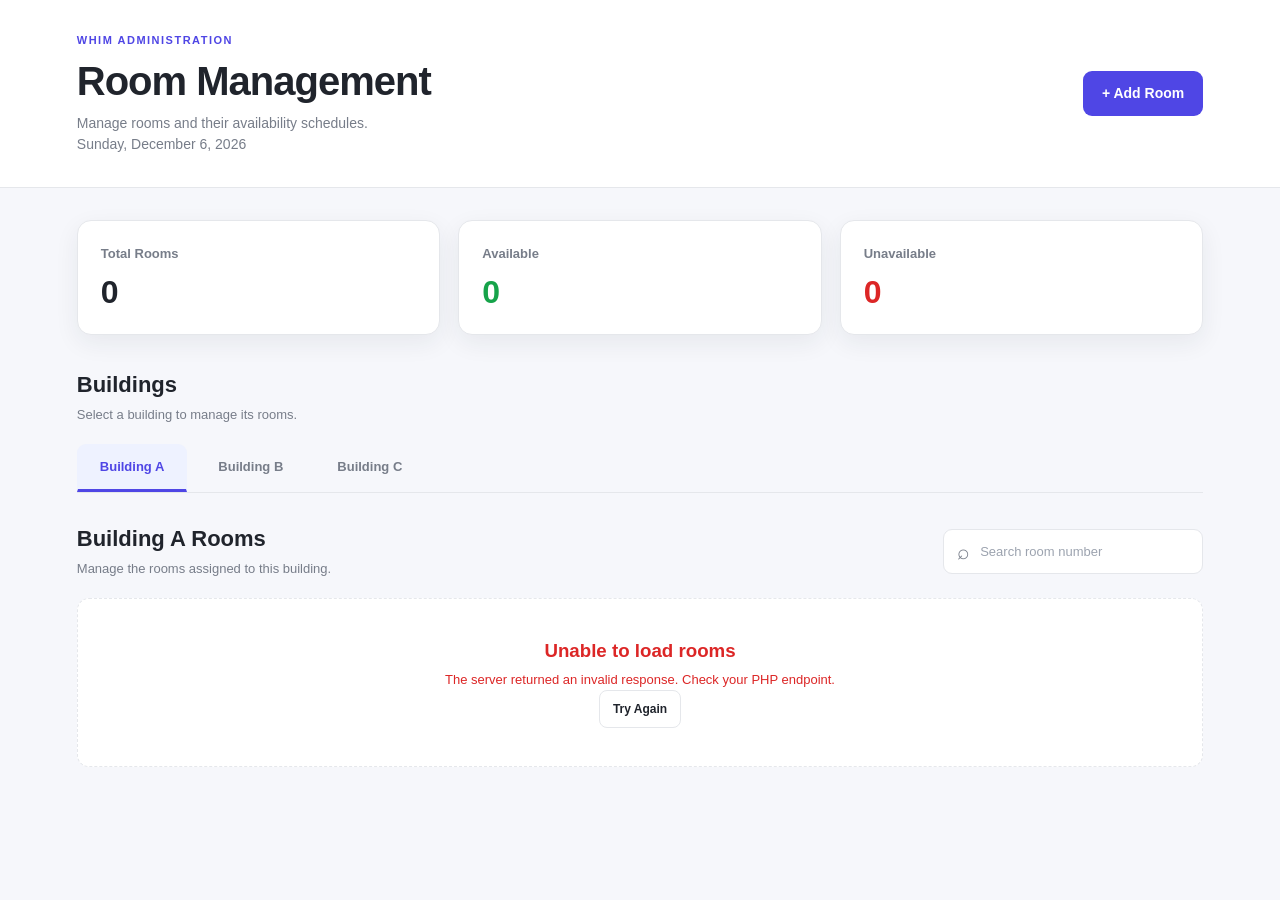
==== admin/index.html @ 6a8d98ec "Initial commit" ====
<!DOCTYPE html>
<html lang="en">

<head>
    <meta charset="UTF-8">
    <meta name="viewport" content="width=device-width, initial-scale=1.0">

    <title>WHIM | Room Management</title>

    <link rel="stylesheet" href="style.css">
</head>

<body>

    <!-- ADMIN HEADER -->
    <header class="admin-header">
        <div>
            <p class="eyebrow">WHIM ADMINISTRATION</p>
            <h1>Room Management</h1>
            <p>Manage rooms and their availability schedules.</p>
            <p id="todayDate"></p>
        </div>

        <button class="add-room-btn" type="button"
            onclick="document.getElementById('addRoomModal').style.display='flex'; document.getElementById('addRoomModal').classList.add('active');">
            + Add Room
        </button>
    </header>

    <main class="admin-content">

        <!-- ROOM STATISTICS -->
        <section class="admin-stats">
            <div class="stat-card">
                <span>Total Rooms</span>
                <strong id="totalRooms">0</strong>
            </div>

            <div class="stat-card">
                <span>Available</span>
                <strong id="availableRooms">0</strong>
            </div>

            <div class="stat-card">
                <span>Unavailable</span>
                <strong id="unavailableRooms">0</strong>
            </div>
        </section>

        <!-- BUILDING SELECTION -->
        <section class="building-section">
            <div class="section-header">
                <div>
                    <h2>Buildings</h2>
                    <p>Select a building to manage its rooms.</p>
                </div>
            </div>

            <div class="building-tabs">
                <button class="building-tab active" type="button" data-building="A" onclick="selectBuilding('A')">
                    Building A
                </button>

                <button class="building-tab" type="button" data-building="B" onclick="selectBuilding('B')">
                    Building B
                </button>

                <button class="building-tab" type="button" data-building="C" onclick="selectBuilding('C')">
                    Building C
                </button>
            </div>
        </section>

        <!-- ROOMS SECTION -->
        <section class="rooms-section">
            <div class="section-header">
                <div>
                    <h2 id="buildingTitle">Building A Rooms</h2>
                    <p>Manage the rooms assigned to this building.</p>
                </div>

                <label class="search-box" for="roomSearch">
                    <span aria-hidden="true">⌕</span>
                    <input type="search" id="roomSearch" placeholder="Search room number" oninput="searchRooms()">
                </label>
            </div>

            <div id="adminRoomGrid" class="admin-room-grid">
                <p>Loading rooms...</p>
            </div>
        </section>

    </main>

    <!-- =========================
         ADD ROOM MODAL
    ========================== -->
    <div id="addRoomModal" class="modal" aria-hidden="true">
        <div class="modal-content small-modal" role="dialog" aria-modal="true" aria-labelledby="addRoomTitle">
            <button class="close-btn" type="button" aria-label="Close dialog" onclick="closeModal('addRoomModal')">
                &times;
            </button>

            <p class="modal-label">ROOM MANAGEMENT</p>
            <h2 id="addRoomTitle">Add New Room</h2>

            <form id="addRoomForm">
                <label for="newRoomNumber">Room Number</label>

                <input type="text" id="newRoomNumber" placeholder="e.g. 107" maxlength="20" required>

                <label for="newRoomBuilding">Building</label>

                <select id="newRoomBuilding" required>
                    <option value="A">Building A</option>
                    <option value="B">Building B</option>
                    <option value="C">Building C</option>
                </select>

                <button type="submit" class="save-btn">
                    Add Room
                </button>
            </form>
        </div>
    </div>

    <!-- =========================
         EDIT ROOM SCHEDULE MODAL
    ========================== -->
    <div id="scheduleModal" class="modal" aria-hidden="true">
        <div class="modal-content schedule-editor-modal" role="dialog" aria-modal="true"
            aria-labelledby="scheduleTitle">

            <!-- SCREEN 1: SELECT A DAY -->
            <section id="scheduleDaysScreen">

                <div class="schedule-modal-header">
                    <div>
                        <p class="modal-label">ROOM MANAGEMENT</p>

                        <h2 id="scheduleTitle">Room 100</h2>

                        <p class="schedule-subtitle">
                            Choose a day to edit its schedule.
                        </p>
                    </div>

                    <button type="button" class="close-btn" onclick="closeModal('scheduleModal')"
                        aria-label="Close schedule">
                        &times;
                    </button>
                </div>

                <div id="scheduleDaysList" class="schedule-days-list">
                    <!-- JavaScript generates Monday-Saturday here -->
                </div>

            </section>

            <!-- SCREEN 2: EDIT THE SELECTED DAY -->
            <section id="scheduleEditScreen" hidden>

                <div class="schedule-modal-header">

                    <div class="schedule-edit-heading">

                        <button type="button" class="schedule-back-btn" onclick="backToScheduleDays()">
                            &larr; Back
                        </button>

                        <div>
                            <p class="modal-label">EDIT ROOM SCHEDULE</p>
                            <h2 id="scheduleDayTitle">Monday</h2>
                        </div>

                    </div>

                    <button type="button" class="close-btn" onclick="closeModal('scheduleModal')"
                        aria-label="Close schedule">
                        &times;
                    </button>

                </div>

                <form id="dayScheduleForm">

                    <div id="dayScheduleFields" class="day-schedule-fields">
                        <!-- JavaScript generates three schedule sections here -->
                    </div>

                    <p id="scheduleSaveMessage" class="schedule-save-message" role="status" aria-live="polite"></p>

                    <div class="schedule-modal-footer">
                        <button type="submit" id="saveDayScheduleBtn" class="save-btn">
                            Save Schedule
                        </button>
                    </div>

                </form>

            </section>

        </div>
    </div>

    <!-- LOAD JAVASCRIPT AFTER ALL HTML ELEMENTS -->
    <script src="script.js"></script>

</body>

</html>
---- admin/style.css ----
/* ==========================================
   WHIM ROOM MANAGEMENT — COMPLETE CSS
   ========================================== */

/* THEME */
:root {
  --background: #f6f7fb;
  --surface: #ffffff;
  --text: #20242c;
  --muted: #777d89;
  --border: #e5e7eb;
  --primary: #4f46e5;
  --primary-dark: #4338ca;
  --primary-light: #eef2ff;
  --green: #16a34a;
  --green-light: #ecfdf3;
  --red: #dc2626;
  --red-light: #fef2f2;
  --shadow: 0 8px 25px rgba(30, 41, 59, 0.07);
  --radius: 14px;
}

/* RESET */
* {
  box-sizing: border-box;
  margin: 0;
  padding: 0;
}

body {
  min-height: 100vh;
  background: var(--background);
  color: var(--text);
  font-family: Arial, Helvetica, sans-serif;
  line-height: 1.5;
}

button,
input,
select,
textarea {
  font: inherit;
}

button {
  cursor: pointer;
}

button:disabled {
  opacity: 0.6;
  cursor: not-allowed;
}

button:focus-visible,
input:focus-visible,
select:focus-visible,
textarea:focus-visible {
  outline: 3px solid rgba(79, 70, 229, 0.22);
  outline-offset: 2px;
}

/* HEADER */
.admin-header {
  display: flex;
  align-items: center;
  justify-content: space-between;
  gap: 24px;
  padding: 32px 6%;
  background: var(--surface);
  border-bottom: 1px solid var(--border);
}

.eyebrow,
.modal-label {
  margin-bottom: 8px;
  color: var(--primary);
  font-size: 11px;
  font-weight: 800;
  letter-spacing: 1.5px;
}

.admin-header h1 {
  margin-bottom: 8px;
  font-size: clamp(28px, 4vw, 40px);
  line-height: 1.2;
  letter-spacing: -1px;
}

.admin-header p:not(.eyebrow) {
  color: var(--muted);
  font-size: 14px;
}

.add-room-btn {
  flex-shrink: 0;
  padding: 12px 19px;
  color: #fff;
  background: var(--primary);
  border: none;
  border-radius: 9px;
  font-size: 14px;
  font-weight: 700;
  transition:
    background 0.2s,
    transform 0.2s;
}

.add-room-btn:hover {
  background: var(--primary-dark);
  transform: translateY(-1px);
}

/* MAIN CONTENT */
.admin-content {
  width: 100%;
  max-width: 1500px;
  margin: 0 auto;
  padding: 32px 6% 60px;
}

.building-section,
.rooms-section {
  margin-bottom: 32px;
}

/* STATISTICS */
.admin-stats {
  display: grid;
  grid-template-columns: repeat(3, minmax(0, 1fr));
  gap: 18px;
  margin-bottom: 36px;
}

.stat-card {
  padding: 23px;
  background: var(--surface);
  border: 1px solid var(--border);
  border-radius: var(--radius);
  box-shadow: var(--shadow);
}

.stat-card span {
  display: block;
  margin-bottom: 10px;
  color: var(--muted);
  font-size: 13px;
  font-weight: 600;
}

.stat-card strong {
  display: block;
  font-size: 32px;
  line-height: 1.2;
}

.stat-card:nth-child(2) strong {
  color: var(--green);
}

.stat-card:nth-child(3) strong {
  color: var(--red);
}

/* SECTION HEADERS */
.section-header {
  display: flex;
  align-items: center;
  justify-content: space-between;
  gap: 20px;
  margin-bottom: 20px;
}

.section-header h2 {
  margin-bottom: 5px;
  font-size: 22px;
  line-height: 1.3;
}

.section-header p {
  color: var(--muted);
  font-size: 13px;
}

/* BUILDING TABS */
.building-tabs {
  display: flex;
  flex-wrap: wrap;
  gap: 8px;
  margin-top: 18px;
  border-bottom: 1px solid var(--border);
}

.building-tab {
  padding: 12px 22px;
  color: var(--muted);
  background: transparent;
  border: 1px solid transparent;
  border-bottom: 3px solid transparent;
  border-radius: 9px 9px 0 0;
  font-size: 13px;
  font-weight: 700;
  transition: 0.2s ease;
}

.building-tab:hover,
.building-tab.active {
  color: var(--primary);
  background: var(--primary-light);
}

.building-tab.active {
  border-bottom-color: var(--primary);
}

/* SEARCH */
.search-box {
  display: flex;
  align-items: center;
  gap: 10px;
  width: 260px;
  min-width: 0;
  padding: 10px 13px;
  background: var(--surface);
  border: 1px solid var(--border);
  border-radius: 9px;
}

.search-box:focus-within {
  border-color: var(--primary);
  box-shadow: 0 0 0 3px rgba(79, 70, 229, 0.08);
}

.search-box span {
  color: var(--muted);
  font-size: 21px;
  line-height: 1;
}

.search-box input {
  width: 100%;
  min-width: 0;
  padding: 2px 0;
  color: var(--text);
  background: transparent;
  border: none;
  outline: none;
  font-size: 13px;
}

.search-box input::placeholder {
  color: #9ca3af;
}

/* ==========================================
   PROFESSIONAL ROOM CARDS
   ========================================== */

#adminRoomGrid,
.admin-room-grid {
  display: grid;
  grid-template-columns: repeat(3, minmax(0, 1fr));
  align-items: stretch;
  gap: 22px;
}

.room-card,
.admin-room-card {
  display: flex;
  flex-direction: column;
  align-items: stretch;
  gap: 16px;
  min-width: 0;
  padding: 22px;
  background: var(--surface);
  border: 1px solid #e6e8ef;
  border-radius: 16px;
  box-shadow: 0 2px 8px rgba(15, 23, 42, 0.035);
  transition:
    border-color 0.2s,
    box-shadow 0.2s,
    transform 0.2s;
}

.room-card:hover,
.admin-room-card:hover {
  border-color: #c7d2fe;
  box-shadow: 0 10px 25px rgba(15, 23, 42, 0.07);
  transform: translateY(-3px);
}

.room-card-header {
  display: flex;
  align-items: center;
  justify-content: space-between;
  flex-wrap: wrap;
  gap: 12px;
}

.room-card h3,
.admin-room-card h3 {
  margin: 0;
  color: var(--text);
  font-size: 19px;
  font-weight: 750;
  line-height: 1.4;
  overflow-wrap: anywhere;
}

.room-building {
  margin-top: -8px;
  color: var(--muted);
  font-size: 13px;
  line-height: 1.5;
}

/* STATUS BADGES */
.room-status,
.status-badge {
  display: inline-flex;
  align-items: center;
  justify-content: center;
  gap: 6px;
  padding: 6px 10px;
  border-radius: 8px;
  font-size: 11px;
  font-weight: 750;
  white-space: nowrap;
}

.room-status.available,
.status-badge.available {
  color: #15803d;
  background: #f0fdf4;
  border: 1px solid #bbf7d0;
}

.room-status.occupied,
.room-status.unavailable,
.status-badge.occupied,
.status-badge.unavailable {
  color: #b91c1c;
  background: #fef2f2;
  border: 1px solid #fecaca;
}

/* SUPPORT FOR OLDER ROOM CARD HTML */
.admin-room-info {
  display: flex;
  align-items: center;
  gap: 14px;
  min-width: 0;
}

.admin-room-number {
  display: flex;
  flex-shrink: 0;
  align-items: center;
  justify-content: center;
  width: 48px;
  height: 48px;
  color: #4338ca;
  background: #eef2ff;
  border: 1px solid #e0e7ff;
  border-radius: 12px;
  font-size: 14px;
  font-weight: 800;
}

.admin-status {
  font-size: 11px;
  font-weight: 700;
}

.available-text {
  color: var(--green);
}

.unavailable-text {
  color: var(--red);
}

/* ROOM ACTION BUTTONS */
.room-card-actions {
  display: flex;
  flex-wrap: wrap;
  gap: 10px;
  margin-top: auto;
  padding-top: 16px;
  border-top: 1px solid #f0f1f5;
}

.room-card-actions button {
  display: inline-flex;
  flex: 1;
  align-items: center;
  justify-content: center;
  min-width: 0;
  min-height: 40px;
  padding: 10px 12px;
  border-radius: 9px;
  font-size: 12px;
  font-weight: 700;
  transition:
    background 0.2s,
    border-color 0.2s;
}

.edit-btn,
.secondary-btn,
.back-btn {
  padding: 9px 13px;
  color: var(--text);
  background: #fff;
  border: 1px solid var(--border);
  border-radius: 8px;
  font-size: 12px;
  font-weight: 700;
}

.edit-btn:hover,
.secondary-btn:hover,
.back-btn:hover {
  color: var(--primary);
  background: var(--primary-light);
}

.room-card-actions .secondary-btn,
.room-card-actions .edit-btn {
  color: #3730a3;
  background: #eef2ff;
  border: 1px solid #e0e7ff;
}

.room-card-actions .secondary-btn:hover,
.room-card-actions .edit-btn:hover {
  background: #e0e7ff;
}

.primary-btn,
.save-btn {
  color: #fff;
  background: var(--primary);
  border: none;
  border-radius: 9px;
  font-weight: 700;
}

.primary-btn:hover,
.save-btn:hover {
  background: var(--primary-dark);
}

.danger-btn {
  padding: 9px 12px;
  color: var(--red);
  background: #fff;
  border: 1px solid #fecaca;
  border-radius: 8px;
  font-size: 12px;
  font-weight: 700;
}

.danger-btn:hover {
  background: var(--red-light);
}

.room-card-actions .danger-btn {
  color: #b91c1c;
  background: #fff;
  border: 1px solid #fecaca;
}

.room-card-actions .danger-btn:hover {
  background: #fef2f2;
}

/* EMPTY, LOADING AND ERROR STATES */
.empty-state,
.loading-state,
.error-state {
  grid-column: 1 / -1;
  padding: 38px 20px;
  text-align: center;
  background: var(--surface);
  border: 1px dashed var(--border);
  border-radius: 12px;
  color: var(--muted);
}

.empty-state h3 {
  margin-bottom: 6px;
  color: var(--text);
  font-size: 17px;
}

.empty-state p,
.error-state p {
  margin-top: 5px;
  font-size: 13px;
}

.error-state {
  color: var(--red);
}

/* ==========================================
   MODALS
   ========================================== */

.modal {
  display: none;
  position: fixed;
  inset: 0;
  z-index: 1000;
  align-items: center;
  justify-content: center;
  padding: 20px;
  overflow-y: auto;
  background: rgba(20, 22, 35, 0.56);
  backdrop-filter: blur(3px);
}

.modal.show {
  display: flex;
}

.modal-content {
  position: relative;
  width: min(550px, 100%);
  max-height: 90vh;
  overflow-y: auto;
  padding: 30px;
  background: var(--surface);
  border: 1px solid rgba(255, 255, 255, 0.7);
  border-radius: 16px;
  box-shadow: 0 25px 70px rgba(0, 0, 0, 0.2);
  animation: modalAppear 0.2s ease-out;
}

.small-modal {
  width: min(400px, 100%);
}

.modal-content h2 {
  margin-bottom: 23px;
  font-size: 25px;
  line-height: 1.3;
}

.close-btn {
  position: absolute;
  top: 17px;
  right: 17px;
  display: flex;
  align-items: center;
  justify-content: center;
  width: 35px;
  height: 35px;
  color: var(--muted);
  background: #f1f2f6;
  border: none;
  border-radius: 50%;
  font-size: 23px;
  line-height: 1;
}

.close-btn:hover {
  color: var(--red);
  background: var(--red-light);
}

@keyframes modalAppear {
  from {
    opacity: 0;
    transform: translateY(8px) scale(0.99);
  }
  to {
    opacity: 1;
    transform: translateY(0) scale(1);
  }
}

/* ADD ROOM FORM */
#addRoomForm,
.modal-form {
  display: flex;
  flex-direction: column;
  gap: 10px;
}

#addRoomForm label,
.modal-form label,
.form-group label {
  margin-top: 5px;
  color: var(--text);
  font-size: 13px;
  font-weight: 700;
}

#addRoomForm input,
#addRoomForm select,
.modal-form input,
.modal-form select,
.form-group input,
.form-group select {
  width: 100%;
  min-height: 43px;
  padding: 11px 12px;
  color: var(--text);
  background: #fff;
  border: 1px solid var(--border);
  border-radius: 8px;
  font-size: 14px;
}

#addRoomForm input:focus,
#addRoomForm select:focus,
.modal-form input:focus,
.modal-form select:focus,
.form-group input:focus,
.form-group select:focus {
  border-color: var(--primary);
  outline: none;
}

.save-btn {
  width: 100%;
  min-height: 44px;
  margin-top: 13px;
  padding: 12px 16px;
  transition: background 0.2s;
}

/* SCHEDULE EDITOR */
.schedule-subtitle {
  margin: -10px 0 20px;
  color: var(--muted);
  font-size: 13px;
}

.schedule-days-list,
.schedule-slots {
  display: flex;
  flex-direction: column;
  gap: 12px;
}

.schedule-day-card {
  display: flex;
  align-items: center;
  justify-content: space-between;
  gap: 15px;
  padding: 15px 17px;
  background: #fafbff;
  border: 1px solid var(--border);
  border-radius: 10px;
}

.schedule-day-info {
  min-width: 0;
}

.schedule-day-info h3 {
  font-size: 15px;
}

.schedule-day-info p {
  margin-top: 3px;
  color: var(--muted);
  font-size: 12px;
}

.schedule-edit-btn {
  flex-shrink: 0;
  padding: 9px 13px;
  color: var(--primary);
  background: var(--primary-light);
  border: 1px solid #dfe3ff;
  border-radius: 8px;
  font-size: 12px;
  font-weight: 700;
}

.schedule-edit-btn:hover {
  color: #fff;
  background: var(--primary);
}

.schedule-editor-header {
  display: flex;
  align-items: center;
  gap: 12px;
  margin-bottom: 20px;
}

.schedule-editor-header h3 {
  font-size: 19px;
}

.schedule-editor-header p {
  color: var(--muted);
  font-size: 12px;
}

.schedule-slot-card {
  padding: 17px;
  background: #fafbff;
  border: 1px solid var(--border);
  border-radius: 11px;
}

.schedule-slot-heading {
  display: flex;
  align-items: center;
  gap: 10px;
  margin-bottom: 14px;
}

.schedule-slot-heading h4 {
  font-size: 14px;
}

.schedule-slot-number {
  display: inline-flex;
  align-items: center;
  justify-content: center;
  width: 28px;
  height: 28px;
  margin-right: 5px;
  color: var(--primary);
  background: var(--primary-light);
  border-radius: 8px;
  font-size: 12px;
}

.schedule-input-grid {
  display: grid;
  grid-template-columns: repeat(2, minmax(0, 1fr));
  gap: 13px;
}

.schedule-input-grid .form-group {
  display: flex;
  flex-direction: column;
  gap: 6px;
  min-width: 0;
}

.schedule-input-grid label {
  color: var(--muted);
  font-size: 12px;
  font-weight: 700;
}

.schedule-input-grid input,
.schedule-input-grid select {
  width: 100%;
  min-width: 0;
  min-height: 42px;
  padding: 9px 10px;
  background: #fff;
  border: 1px solid var(--border);
  border-radius: 8px;
}

.schedule-status-label {
  grid-column: 1 / -1;
}

.schedule-save-area {
  display: flex;
  align-items: center;
  justify-content: space-between;
  flex-wrap: wrap;
  gap: 12px;
  margin-top: 20px;
}

.schedule-save-message {
  color: var(--green);
  font-size: 13px;
  font-weight: 700;
}

.schedule-save-message.error {
  color: var(--red);
}

.schedule-save-message:empty {
  display: none;
}

/* TABLET */
@media (max-width: 1000px) {
  .admin-content {
    padding-right: 4%;
    padding-left: 4%;
  }

  .admin-header {
    padding-right: 4%;
    padding-left: 4%;
  }

  #adminRoomGrid,
  .admin-room-grid {
    grid-template-columns: repeat(2, minmax(0, 1fr));
    gap: 16px;
  }
}

/* MOBILE */
@media (max-width: 650px) {
  .admin-header {
    align-items: stretch;
    flex-direction: column;
    gap: 18px;
    padding: 25px 20px;
  }

  .admin-header h1 {
    font-size: 29px;
  }

  .add-room-btn {
    width: 100%;
  }

  .admin-content {
    padding: 24px 16px 40px;
  }

  .admin-stats {
    grid-template-columns: 1fr;
    gap: 11px;
    margin-bottom: 28px;
  }

  .stat-card {
    padding: 17px;
  }

  .stat-card strong {
    font-size: 27px;
  }

  .section-header {
    align-items: stretch;
    flex-direction: column;
    gap: 14px;
  }

  .building-tabs {
    display: grid;
    grid-template-columns: repeat(3, minmax(0, 1fr));
    gap: 5px;
  }

  .building-tab {
    min-width: 0;
    padding: 11px 5px;
    font-size: 11px;
  }

  .search-box {
    width: 100%;
  }

  #adminRoomGrid,
  .admin-room-grid {
    grid-template-columns: 1fr;
    gap: 14px;
  }

  .room-card,
  .admin-room-card {
    padding: 18px;
    border-radius: 13px;
  }

  .room-card h3,
  .admin-room-card h3 {
    font-size: 17px;
  }

  .room-card-actions button {
    min-height: 42px;
  }

  .modal {
    align-items: center;
    padding: 10px;
  }

  .modal-content {
    width: 100%;
    max-height: 94vh;
    padding: 24px 18px;
  }

  .modal-content h2 {
    font-size: 22px;
  }

  .schedule-day-card {
    padding: 12px;
  }

  .schedule-edit-btn {
    padding: 8px 10px;
  }

  .schedule-input-grid {
    grid-template-columns: 1fr;
  }

  .schedule-status-label {
    grid-column: auto;
  }

  .schedule-save-area {
    align-items: stretch;
    flex-direction: column;
  }

  .schedule-save-area button {
    width: 100%;
  }
}

/* ACCESSIBILITY */
@media (prefers-reduced-motion: reduce) {
  *,
  *::before,
  *::after {
    scroll-behavior: auto !important;
    animation-duration: 0.01ms !important;
    transition-duration: 0.01ms !important;
  }
}
/* Back button inside Edit Time in Days */
.edit-time-days .back-btn,
.edit-time-days .back-button,
.edit-time-days button.back-btn {
  display: inline-flex;
  align-items: center;
  justify-content: center;
  gap: 8px;
  padding: 10px 18px;
  background: #ffffff;
  color: #344054;
  border: 1px solid #d0d5dd;
  border-radius: 10px;
  font-size: 14px;
  font-weight: 600;
  cursor: pointer;
  transition: all 0.2s ease;
}

.edit-time-days .back-btn:hover,
.edit-time-days .back-button:hover,
.edit-time-days button.back-btn:hover {
  background: #f2f4f7;
  border-color: #98a2b3;
  color: #101828;
}

/* Back button inside Edit Time */
.schedule-back-btn {
  display: inline-flex;
  align-items: center;
  justify-content: center;
  gap: 8px;
  padding: 9px 15px;
  margin-bottom: 12px;

  background: #ffffff;
  color: #4f46e5;
  border: 1px solid #e0e7ff;
  border-radius: 9px;

  font-size: 13px;
  font-weight: 700;
  line-height: 1.4;

  cursor: pointer;
  transition:
    background 0.2s ease,
    border-color 0.2s ease,
    transform 0.2s ease,
    box-shadow 0.2s ease;
}

.schedule-back-btn:hover {
  background: #eef2ff;
  border-color: #c7d2fe;
  box-shadow: 0 2px 6px rgba(79, 70, 229, 0.08);
  transform: translateX(-2px);
}

.schedule-back-btn:active {
  transform: translateX(0);
}

.schedule-back-btn:focus-visible {
  outline: 3px solid rgba(79, 70, 229, 0.2);
  outline-offset: 2px;
}

/* =========================
   PROFESSIONAL NOTIFICATIONS
========================= */

.admin-toast {
  position: fixed;
  right: 24px;
  bottom: 24px;
  z-index: 9999;

  max-width: min(380px, calc(100vw - 32px));
  padding: 14px 20px;

  color: #ffffff;
  background: #20242c;
  border-radius: 10px;
  box-shadow: 0 8px 25px rgba(0, 0, 0, 0.15);

  font-size: 14px;
  font-weight: 600;

  opacity: 0;
  transform: translateY(12px);
  pointer-events: none;

  transition:
    opacity 0.2s ease,
    transform 0.2s ease;
}

.admin-toast.visible {
  opacity: 1;
  transform: translateY(0);
}

.admin-toast.success {
  background: #15803d;
}

.admin-toast.error {
  background: #b91c1c;
}

@media (max-width: 600px) {
  .admin-toast {
    right: 16px;
    bottom: 16px;
    left: 16px;
    max-width: none;
  }
}
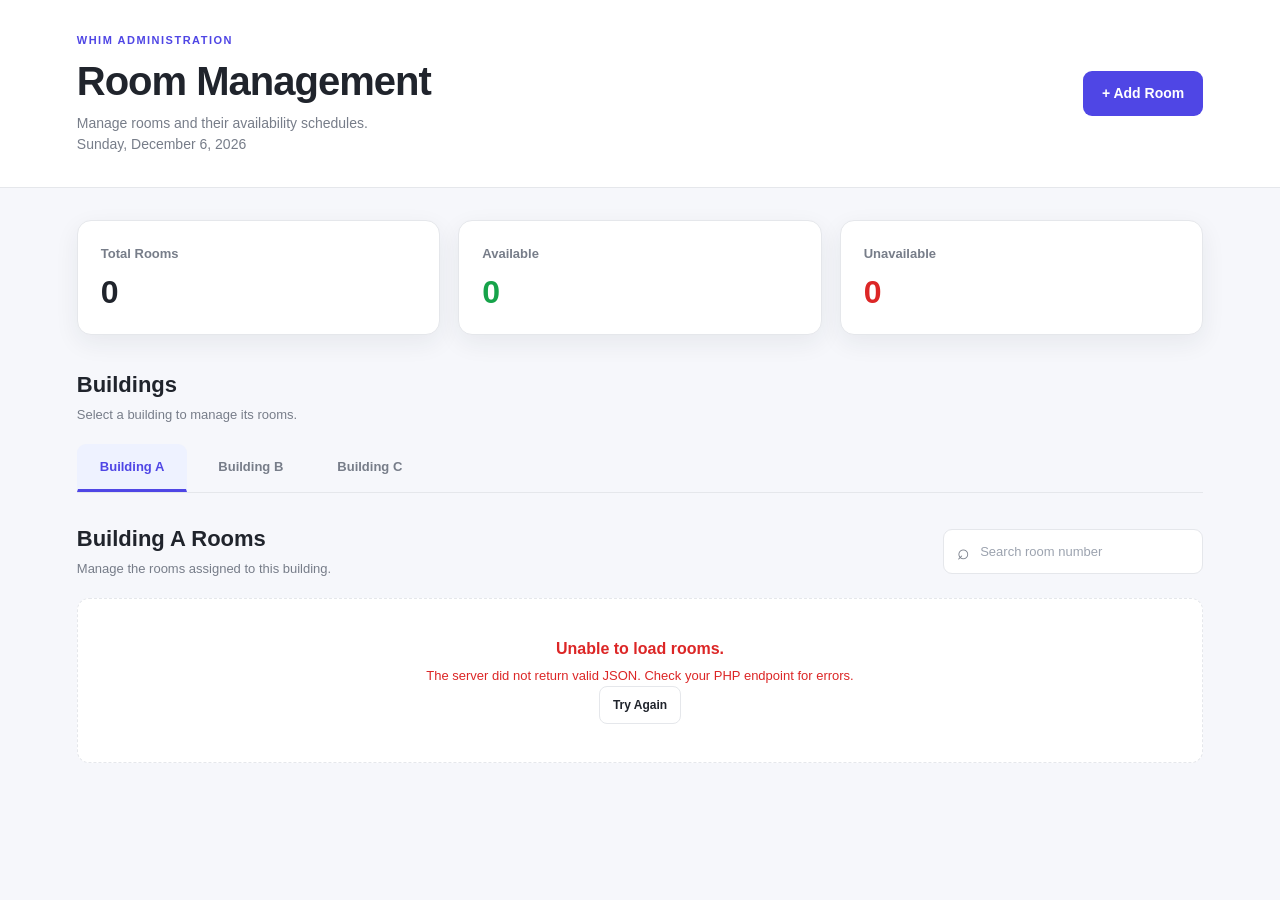
==== commit 134ca334: "initial update" ====
--- a/admin/index.html
+++ b/admin/index.html
@@ -97,6 +97,7 @@
     ========================== -->
     <div id="addRoomModal" class="modal" aria-hidden="true">
         <div class="modal-content small-modal" role="dialog" aria-modal="true" aria-labelledby="addRoomTitle">
+
             <button class="close-btn" type="button" aria-label="Close dialog" onclick="closeModal('addRoomModal')">
                 &times;
             </button>
@@ -128,6 +129,7 @@
          EDIT ROOM SCHEDULE MODAL
     ========================== -->
     <div id="scheduleModal" class="modal" aria-hidden="true">
+
         <div class="modal-content schedule-editor-modal" role="dialog" aria-modal="true"
             aria-labelledby="scheduleTitle">
 
@@ -185,12 +187,17 @@
                 <form id="dayScheduleForm">
 
                     <div id="dayScheduleFields" class="day-schedule-fields">
-                        <!-- JavaScript generates three schedule sections here -->
-                    </div>
-
-                    <p id="scheduleSaveMessage" class="schedule-save-message" role="status" aria-live="polite"></p>
+                        <!-- JavaScript dynamically generates schedule slots here -->
+                    </div>
+
+                    <button type="button" id="addScheduleSlotBtn" class="add-slot-btn">
+                        <span aria-hidden="true">+</span>
+                        Add Slot
+                    </button>
 
                     <div class="schedule-modal-footer">
+                        <p id="scheduleSaveMessage" class="schedule-save-message" role="status" aria-live="polite"></p>
+
                         <button type="submit" id="saveDayScheduleBtn" class="save-btn">
                             Save Schedule
                         </button>
--- a/admin/style.css
+++ b/admin/style.css
@@ -1,6 +1,6 @@
 /* ==========================================
    WHIM ROOM MANAGEMENT — COMPLETE CSS
-   ========================================== */
+========================================== */
 
 /* THEME */
 :root {
@@ -251,10 +251,7 @@
   color: #9ca3af;
 }
 
-/* ==========================================
-   PROFESSIONAL ROOM CARDS
-   ========================================== */
-
+/* ROOM CARDS */
 #adminRoomGrid,
 .admin-room-grid {
   display: grid;
@@ -503,10 +500,7 @@
   color: var(--red);
 }
 
-/* ==========================================
-   MODALS
-   ========================================== */
-
+/* MODALS */
 .modal {
   display: none;
   position: fixed;
@@ -631,18 +625,64 @@
   transition: background 0.2s;
 }
 
-/* SCHEDULE EDITOR */
+/* ==========================================
+   SCHEDULE EDITOR
+========================================== */
+
+.schedule-editor-modal {
+  width: min(650px, 100%);
+  padding: 30px;
+}
+
+.schedule-modal-header {
+  position: relative;
+  display: flex;
+  align-items: flex-start;
+  justify-content: space-between;
+  gap: 20px;
+  margin-bottom: 25px;
+  padding-right: 35px;
+}
+
+.schedule-modal-header h2 {
+  margin: 0;
+  font-size: 25px;
+}
+
 .schedule-subtitle {
-  margin: -10px 0 20px;
+  margin-top: 7px;
   color: var(--muted);
   font-size: 13px;
 }
 
+.schedule-edit-heading {
+  display: flex;
+  align-items: center;
+  gap: 15px;
+}
+
+.schedule-back-btn {
+  flex-shrink: 0;
+  padding: 9px 13px;
+  color: #3730a3;
+  background: var(--primary-light);
+  border: 1px solid #e0e7ff;
+  border-radius: 8px;
+  font-size: 12px;
+  font-weight: 700;
+}
+
+.schedule-back-btn:hover {
+  color: #fff;
+  background: var(--primary);
+}
+
+/* DAY LIST */
 .schedule-days-list,
 .schedule-slots {
   display: flex;
   flex-direction: column;
-  gap: 12px;
+  gap: 13px;
 }
 
 .schedule-day-card {
@@ -650,10 +690,18 @@
   align-items: center;
   justify-content: space-between;
   gap: 15px;
-  padding: 15px 17px;
+  padding: 16px 18px;
   background: #fafbff;
   border: 1px solid var(--border);
-  border-radius: 10px;
+  border-radius: 11px;
+  transition:
+    border-color 0.2s,
+    background 0.2s;
+}
+
+.schedule-day-card:hover {
+  background: #f5f6ff;
+  border-color: #c7d2fe;
 }
 
 .schedule-day-info {
@@ -686,37 +734,53 @@
   background: var(--primary);
 }
 
-.schedule-editor-header {
-  display: flex;
-  align-items: center;
+/* EDIT DAY FORM */
+#dayScheduleForm {
+  display: flex;
+  flex-direction: column;
+  gap: 0;
+}
+
+.day-schedule-fields {
+  display: flex;
+  flex-direction: column;
+  gap: 17px;
+  padding-top: 5px;
+}
+
+/* INDIVIDUAL SLOT CARD */
+.schedule-slot-card {
+  position: relative;
+  padding: 20px;
+  background: #fff;
+  border: 1px solid #e3e6f0;
+  border-radius: 13px;
+  box-shadow: 0 3px 12px rgba(30, 41, 59, 0.045);
+  transition:
+    border-color 0.2s,
+    box-shadow 0.2s;
+}
+
+.schedule-slot-card:hover {
+  border-color: #c7d2fe;
+  box-shadow: 0 6px 18px rgba(30, 41, 59, 0.07);
+}
+
+.schedule-slot-heading {
+  display: flex;
+  align-items: center;
+  justify-content: space-between;
   gap: 12px;
-  margin-bottom: 20px;
-}
-
-.schedule-editor-header h3 {
-  font-size: 19px;
-}
-
-.schedule-editor-header p {
-  color: var(--muted);
-  font-size: 12px;
-}
-
-.schedule-slot-card {
-  padding: 17px;
-  background: #fafbff;
-  border: 1px solid var(--border);
-  border-radius: 11px;
-}
-
-.schedule-slot-heading {
-  display: flex;
-  align-items: center;
-  gap: 10px;
-  margin-bottom: 14px;
+  margin-bottom: 17px;
+  padding-bottom: 13px;
+  border-bottom: 1px solid #f0f1f5;
 }
 
 .schedule-slot-heading h4 {
+  display: flex;
+  align-items: center;
+  gap: 9px;
+  color: var(--text);
   font-size: 14px;
 }
 
@@ -724,25 +788,76 @@
   display: inline-flex;
   align-items: center;
   justify-content: center;
-  width: 28px;
-  height: 28px;
-  margin-right: 5px;
+  width: 30px;
+  height: 30px;
   color: var(--primary);
   background: var(--primary-light);
+  border-radius: 9px;
+  font-size: 12px;
+  font-weight: 800;
+}
+
+/* AVAILABLE LABEL */
+.schedule-available-badge {
+  display: inline-flex;
+  align-items: center;
+  gap: 6px;
+  padding: 5px 10px;
+  color: #15803d;
+  background: #f0fdf4;
+  border: 1px solid #bbf7d0;
+  border-radius: 20px;
+  font-size: 11px;
+  font-weight: 750;
+}
+
+.schedule-available-badge::before {
+  content: "";
+  width: 7px;
+  height: 7px;
+  background: #22c55e;
+  border-radius: 50%;
+}
+
+/* DELETE SLOT BUTTON */
+.delete-slot-btn {
+  display: inline-flex;
+  align-items: center;
+  justify-content: center;
+  flex-shrink: 0;
+  width: 31px;
+  height: 31px;
+  color: #dc2626;
+  background: #fff1f2;
+  border: 1px solid #fecdd3;
   border-radius: 8px;
-  font-size: 12px;
-}
-
+  font-size: 20px;
+  font-weight: 500;
+  line-height: 1;
+  transition:
+    background 0.2s,
+    color 0.2s,
+    transform 0.2s;
+}
+
+.delete-slot-btn:hover {
+  color: #fff;
+  background: #dc2626;
+  border-color: #dc2626;
+  transform: scale(1.05);
+}
+
+/* TIME INPUTS */
 .schedule-input-grid {
   display: grid;
   grid-template-columns: repeat(2, minmax(0, 1fr));
-  gap: 13px;
+  gap: 15px;
 }
 
 .schedule-input-grid .form-group {
   display: flex;
   flex-direction: column;
-  gap: 6px;
+  gap: 7px;
   min-width: 0;
 }
 
@@ -752,19 +867,116 @@
   font-weight: 700;
 }
 
-.schedule-input-grid input,
-.schedule-input-grid select {
+.schedule-input-grid input {
   width: 100%;
   min-width: 0;
-  min-height: 42px;
-  padding: 9px 10px;
+  min-height: 44px;
+  padding: 10px 12px;
+  color: var(--text);
+  background: #fafbff;
+  border: 1px solid var(--border);
+  border-radius: 9px;
+  font-size: 14px;
+  transition:
+    border-color 0.2s,
+    box-shadow 0.2s;
+}
+
+.schedule-input-grid input:focus {
   background: #fff;
-  border: 1px solid var(--border);
-  border-radius: 8px;
-}
-
-.schedule-status-label {
-  grid-column: 1 / -1;
+  border-color: var(--primary);
+  outline: none;
+  box-shadow: 0 0 0 3px rgba(79, 70, 229, 0.09);
+}
+
+/* ADD SLOT BUTTON */
+.add-slot-btn {
+  display: inline-flex;
+  align-items: center;
+  justify-content: center;
+  gap: 9px;
+  width: 100%;
+  min-height: 48px;
+  margin-top: 20px;
+  padding: 12px 18px;
+  color: var(--primary);
+  background: #f5f6ff;
+  border: 1px dashed #a5b4fc;
+  border-radius: 11px;
+  font-size: 13px;
+  font-weight: 750;
+  transition:
+    background 0.2s,
+    border-color 0.2s,
+    transform 0.2s;
+}
+
+.add-slot-btn span {
+  display: inline-flex;
+  align-items: center;
+  justify-content: center;
+  width: 23px;
+  height: 23px;
+  color: #fff;
+  background: var(--primary);
+  border-radius: 7px;
+  font-size: 18px;
+  line-height: 1;
+}
+
+.add-slot-btn:hover {
+  background: var(--primary-light);
+  border-color: var(--primary);
+  transform: translateY(-1px);
+}
+
+/* SCHEDULE FOOTER */
+.schedule-modal-footer {
+  display: flex;
+  align-items: center;
+  justify-content: flex-end;
+  gap: 12px;
+  margin-top: 23px;
+  padding-top: 18px;
+  border-top: 1px solid var(--border);
+}
+
+.schedule-modal-footer .save-btn {
+  width: auto;
+  min-width: 170px;
+  margin: 0;
+}
+
+.schedule-save-message {
+  margin-top: 14px;
+  color: var(--green);
+  font-size: 13px;
+  font-weight: 700;
+}
+
+.schedule-save-message.error {
+  color: var(--red);
+}
+
+.schedule-save-message:empty {
+  display: none;
+}
+
+/* LEGACY SCHEDULE ELEMENTS */
+.schedule-editor-header {
+  display: flex;
+  align-items: center;
+  gap: 12px;
+  margin-bottom: 20px;
+}
+
+.schedule-editor-header h3 {
+  font-size: 19px;
+}
+
+.schedule-editor-header p {
+  color: var(--muted);
+  font-size: 12px;
 }
 
 .schedule-save-area {
@@ -774,20 +986,6 @@
   flex-wrap: wrap;
   gap: 12px;
   margin-top: 20px;
-}
-
-.schedule-save-message {
-  color: var(--green);
-  font-size: 13px;
-  font-weight: 700;
-}
-
-.schedule-save-message.error {
-  color: var(--red);
-}
-
-.schedule-save-message:empty {
-  display: none;
 }
 
 /* TABLET */
@@ -902,6 +1100,24 @@
     font-size: 22px;
   }
 
+  .schedule-editor-modal {
+    padding: 22px 16px;
+  }
+
+  .schedule-modal-header {
+    padding-right: 30px;
+  }
+
+  .schedule-modal-header h2 {
+    font-size: 21px;
+  }
+
+  .schedule-edit-heading {
+    align-items: flex-start;
+    flex-direction: column;
+    gap: 10px;
+  }
+
   .schedule-day-card {
     padding: 12px;
   }
@@ -910,12 +1126,22 @@
     padding: 8px 10px;
   }
 
+  .schedule-slot-card {
+    padding: 15px;
+  }
+
   .schedule-input-grid {
     grid-template-columns: 1fr;
-  }
-
-  .schedule-status-label {
-    grid-column: auto;
+    gap: 12px;
+  }
+
+  .schedule-modal-footer {
+    flex-direction: column;
+    align-items: stretch;
+  }
+
+  .schedule-modal-footer .save-btn {
+    width: 100%;
   }
 
   .schedule-save-area {
@@ -938,123 +1164,105 @@
     transition-duration: 0.01ms !important;
   }
 }
-/* Back button inside Edit Time in Days */
-.edit-time-days .back-btn,
-.edit-time-days .back-button,
-.edit-time-days button.back-btn {
-  display: inline-flex;
-  align-items: center;
-  justify-content: center;
-  gap: 8px;
-  padding: 10px 18px;
-  background: #ffffff;
-  color: #344054;
-  border: 1px solid #d0d5dd;
+/* ==========================================
+   SCHEDULE EDITOR — UX IMPROVEMENTS
+========================================== */
+
+/* More space between slots */
+.day-schedule-fields {
+  display: flex;
+  flex-direction: column;
+  gap: 24px;
+  padding: 8px 0;
+}
+
+.schedule-slot-card {
+  padding: 22px;
+  margin: 0;
+  border-radius: 14px;
+}
+
+/* Slot heading: title and badge on the left, X on the far right */
+.schedule-slot-heading {
+  justify-content: flex-start;
+  gap: 12px;
+}
+
+.schedule-slot-heading .delete-slot-btn {
+  margin-left: auto;
+}
+
+/* Animation when a new slot appears */
+.schedule-slot-card.is-new {
+  animation: slotAppear 0.35s ease-out;
+  border-color: var(--primary);
+}
+
+@keyframes slotAppear {
+  from {
+    opacity: 0;
+    transform: translateY(14px);
+  }
+  to {
+    opacity: 1;
+    transform: translateY(0);
+  }
+}
+
+/* Add Slot button sits right under the last slot */
+.add-slot-btn {
+  margin-top: 24px;
+}
+
+/* Footer stays visible while you scroll the slots */
+.schedule-modal-footer {
+  position: sticky;
+  bottom: 0;
+  z-index: 5;
+  flex-direction: column;
+  align-items: stretch;
+  gap: 10px;
+  margin: 24px -30px -30px;
+  padding: 16px 30px 22px;
+  background: #fff;
+  border-top: 1px solid var(--border);
+}
+
+.schedule-modal-footer .save-btn {
+  width: 100%;
+  min-height: 48px;
+  margin: 0;
+}
+
+.schedule-save-message {
+  margin: 0;
+  text-align: center;
+}
+
+/* Popup message after saving */
+.toast {
+  position: fixed;
+  bottom: 28px;
+  left: 50%;
+  z-index: 2000;
+  padding: 13px 22px;
+  color: #fff;
+  background: #16a34a;
   border-radius: 10px;
+  box-shadow: 0 10px 30px rgba(0, 0, 0, 0.2);
   font-size: 14px;
-  font-weight: 600;
-  cursor: pointer;
-  transition: all 0.2s ease;
-}
-
-.edit-time-days .back-btn:hover,
-.edit-time-days .back-button:hover,
-.edit-time-days button.back-btn:hover {
-  background: #f2f4f7;
-  border-color: #98a2b3;
-  color: #101828;
-}
-
-/* Back button inside Edit Time */
-.schedule-back-btn {
-  display: inline-flex;
-  align-items: center;
-  justify-content: center;
-  gap: 8px;
-  padding: 9px 15px;
-  margin-bottom: 12px;
-
-  background: #ffffff;
-  color: #4f46e5;
-  border: 1px solid #e0e7ff;
-  border-radius: 9px;
-
-  font-size: 13px;
   font-weight: 700;
-  line-height: 1.4;
-
-  cursor: pointer;
-  transition:
-    background 0.2s ease,
-    border-color 0.2s ease,
-    transform 0.2s ease,
-    box-shadow 0.2s ease;
-}
-
-.schedule-back-btn:hover {
-  background: #eef2ff;
-  border-color: #c7d2fe;
-  box-shadow: 0 2px 6px rgba(79, 70, 229, 0.08);
-  transform: translateX(-2px);
-}
-
-.schedule-back-btn:active {
-  transform: translateX(0);
-}
-
-.schedule-back-btn:focus-visible {
-  outline: 3px solid rgba(79, 70, 229, 0.2);
-  outline-offset: 2px;
-}
-
-/* =========================
-   PROFESSIONAL NOTIFICATIONS
-========================= */
-
-.admin-toast {
-  position: fixed;
-  right: 24px;
-  bottom: 24px;
-  z-index: 9999;
-
-  max-width: min(380px, calc(100vw - 32px));
-  padding: 14px 20px;
-
-  color: #ffffff;
-  background: #20242c;
-  border-radius: 10px;
-  box-shadow: 0 8px 25px rgba(0, 0, 0, 0.15);
-
-  font-size: 14px;
-  font-weight: 600;
-
-  opacity: 0;
-  transform: translateY(12px);
-  pointer-events: none;
-
-  transition:
-    opacity 0.2s ease,
-    transform 0.2s ease;
-}
-
-.admin-toast.visible {
-  opacity: 1;
-  transform: translateY(0);
-}
-
-.admin-toast.success {
-  background: #15803d;
-}
-
-.admin-toast.error {
-  background: #b91c1c;
-}
-
-@media (max-width: 600px) {
-  .admin-toast {
-    right: 16px;
-    bottom: 16px;
-    left: 16px;
-    max-width: none;
-  }
-}
+  transform: translateX(-50%);
+  animation: slotAppear 0.25s ease-out;
+}
+
+.toast.error {
+  background: #dc2626;
+}
+
+@media (max-width: 650px) {
+  .schedule-modal-footer {
+    margin: 20px -16px -22px;
+    padding: 14px 16px 18px;
+  }
+}
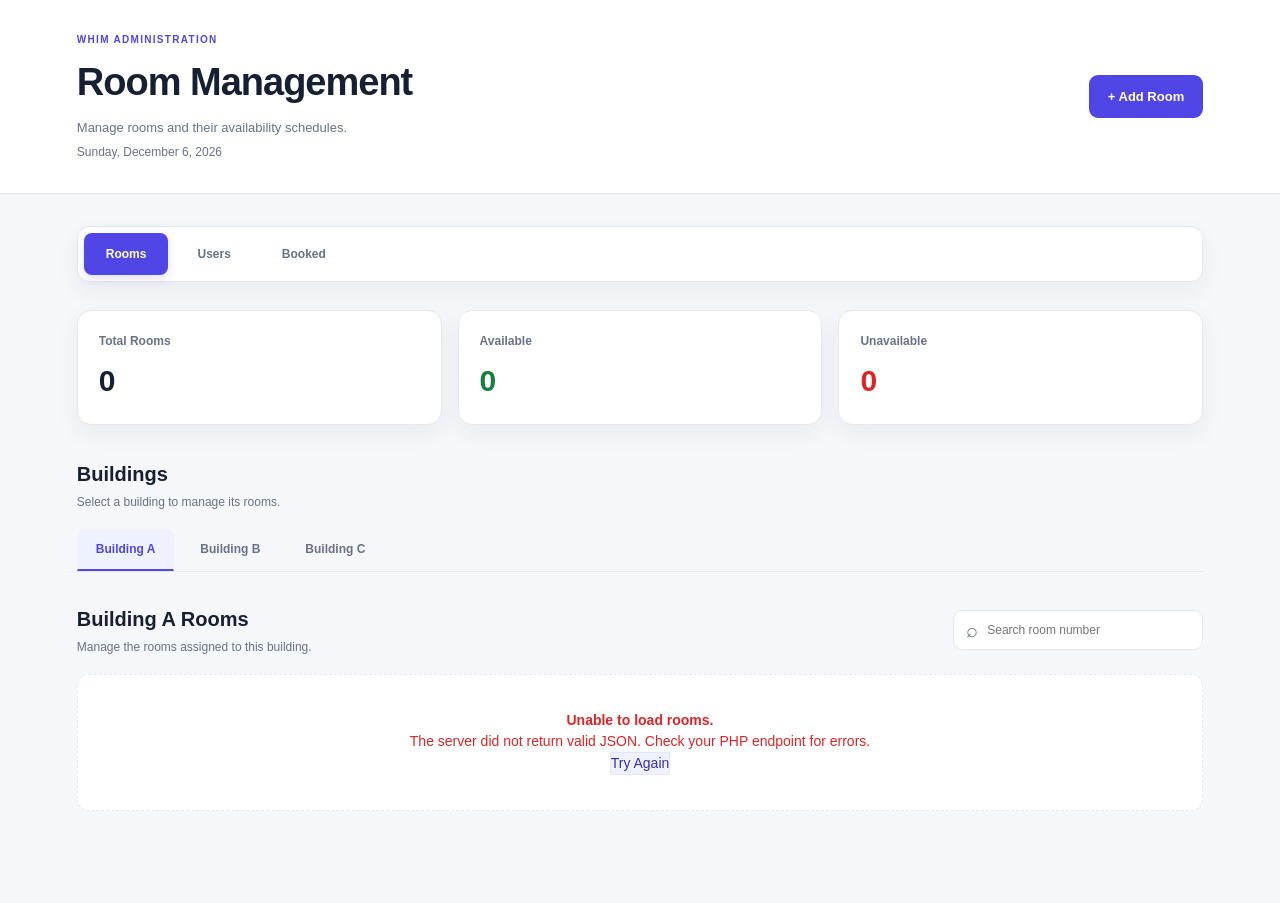
==== commit 8e9c01ce: "Initial Update" ====
--- a/admin/index.html
+++ b/admin/index.html
@@ -29,72 +29,249 @@
 
     <main class="admin-content">
 
-        <!-- ROOM STATISTICS -->
-        <section class="admin-stats">
-            <div class="stat-card">
-                <span>Total Rooms</span>
-                <strong id="totalRooms">0</strong>
+        <!-- MAIN ADMIN TABS -->
+        <nav class="admin-main-tabs" aria-label="Admin sections">
+            <button type="button" class="admin-main-tab active" data-admin-view="roomsView">Rooms</button>
+            <button type="button" class="admin-main-tab" data-admin-view="usersView">Users</button>
+            <button type="button" class="admin-main-tab" data-admin-view="bookedView">Booked</button>
+        </nav>
+
+        <section id="roomsView" class="admin-view">
+
+            <!-- ROOM STATISTICS -->
+            <section class="admin-stats">
+                <div class="stat-card">
+                    <span>Total Rooms</span>
+                    <strong id="totalRooms">0</strong>
+                </div>
+
+                <div class="stat-card">
+                    <span>Available</span>
+                    <strong id="availableRooms">0</strong>
+                </div>
+
+                <div class="stat-card">
+                    <span>Unavailable</span>
+                    <strong id="unavailableRooms">0</strong>
+                </div>
+            </section>
+
+            <!-- BUILDING SELECTION -->
+            <section class="building-section">
+                <div class="section-header">
+                    <div>
+                        <h2>Buildings</h2>
+                        <p>Select a building to manage its rooms.</p>
+                    </div>
+                </div>
+
+                <div class="building-tabs">
+                    <button class="building-tab active" type="button" data-building="A" onclick="selectBuilding('A')">
+                        Building A
+                    </button>
+
+                    <button class="building-tab" type="button" data-building="B" onclick="selectBuilding('B')">
+                        Building B
+                    </button>
+
+                    <button class="building-tab" type="button" data-building="C" onclick="selectBuilding('C')">
+                        Building C
+                    </button>
+                </div>
+            </section>
+
+            <!-- ROOMS SECTION -->
+            <section class="rooms-section">
+                <div class="section-header">
+                    <div>
+                        <h2 id="buildingTitle">Building A Rooms</h2>
+                        <p>Manage the rooms assigned to this building.</p>
+                    </div>
+
+                    <label class="search-box" for="roomSearch">
+                        <span aria-hidden="true">⌕</span>
+                        <input type="search" id="roomSearch" placeholder="Search room number" oninput="searchRooms()">
+                    </label>
+                </div>
+
+                <div id="adminRoomGrid" class="admin-room-grid">
+                    <p>Loading rooms...</p>
+                </div>
+            </section>
+
+        </section><!-- /roomsView -->
+
+        <!-- USERS VIEW -->
+        <section id="usersView" class="admin-view" hidden>
+            <div class="section-header users-page-heading">
+                <div>
+                    <h2>User Management</h2>
+                    <p>Manage student and professor accounts.</p>
+                </div>
+                <button type="button" class="add-room-btn" id="openAddUserBtn">+ Add User</button>
             </div>
 
-            <div class="stat-card">
-                <span>Available</span>
-                <strong id="availableRooms">0</strong>
+            <div class="users-subtabs" aria-label="User account types">
+                <button type="button" class="users-subtab active" data-user-panel="studentsPanel">Students</button>
+                <button type="button" class="users-subtab" data-user-panel="professorsPanel">Professors</button>
             </div>
 
-            <div class="stat-card">
-                <span>Unavailable</span>
-                <strong id="unavailableRooms">0</strong>
+            <section id="studentsPanel" class="users-table-panel">
+                <div class="table-section-heading">
+                    <div>
+                        <h3>Student Accounts</h3>
+                        <p>Registered student information.</p>
+                    </div>
+                </div>
+
+                <div class="admin-table-wrap">
+                    <table class="admin-table">
+                        <thead>
+                            <tr>
+                                <th>User</th>
+                                <th>Name</th>
+                                <th>Student ID</th>
+                                <th>Course</th>
+                                <th>Role</th>
+                                <th>Action</th>
+                            </tr>
+                        </thead>
+
+                        <tbody id="studentsTableBody">
+                            <tr>
+                                <td colspan="6" class="table-empty">Loading students...</td>
+                            </tr>
+                        </tbody>
+                    </table>
+                </div>
+            </section>
+
+            <section id="professorsPanel" class="users-table-panel" hidden>
+                <div class="table-section-heading">
+                    <div>
+                        <h3>Professor Accounts</h3>
+                        <p>Registered professor information.</p>
+                    </div>
+                </div>
+
+                <div class="admin-table-wrap">
+                    <table class="admin-table">
+                        <thead>
+                            <tr>
+                                <th>User</th>
+                                <th>Name</th>
+                                <th>Professor ID</th>
+                                <th>Department</th>
+                                <th>Role</th>
+                                <th>Action</th>
+                            </tr>
+                        </thead>
+
+                        <tbody id="professorsTableBody">
+                            <tr>
+                                <td colspan="6" class="table-empty">Loading professors...</td>
+                            </tr>
+                        </tbody>
+                    </table>
+                </div>
+            </section>
+        </section>
+
+        <!-- BOOKED VIEW -->
+        <section id="bookedView" class="admin-view" hidden>
+            <div class="section-header">
+                <div>
+                    <h2>Booked History</h2>
+                    <p>Every booking is shown as a separate record.</p>
+                    <p class="bookings-clear-note">
+                        Clearing history permanently deletes all booking records.
+                        Room schedules and user accounts are kept.
+                    </p>
+                </div>
+
+                <div class="booking-history-actions"
+                    style="display:flex; gap:10px; align-items:center; flex-wrap:wrap;">
+
+                    <button type="button" class="danger-btn" id="clearBookingsBtn"
+                        style="padding:10px 16px; cursor:pointer;" onclick="clearBookingHistory()">
+                        Clear History
+                    </button>
+
+                    <button type="button" class="secondary-btn refresh-table-btn" id="refreshBookingsBtn">
+                        Refresh
+                    </button>
+
+                </div>
+            </div>
+
+            <div class="admin-table-wrap">
+                <table class="admin-table bookings-table">
+                    <thead>
+                        <tr>
+                            <th>#</th>
+                            <th>User</th>
+                            <th>User ID</th>
+                            <th>Course / Department</th>
+                            <th>Role</th>
+                            <th>Room</th>
+                            <th>Date</th>
+                            <th>Booked Time</th>
+                        </tr>
+                    </thead>
+
+                    <tbody id="bookingsTableBody">
+                        <tr>
+                            <td colspan="8" class="table-empty">Loading bookings...</td>
+                        </tr>
+                    </tbody>
+                </table>
             </div>
         </section>
 
-        <!-- BUILDING SELECTION -->
-        <section class="building-section">
-            <div class="section-header">
-                <div>
-                    <h2>Buildings</h2>
-                    <p>Select a building to manage its rooms.</p>
-                </div>
-            </div>
-
-            <div class="building-tabs">
-                <button class="building-tab active" type="button" data-building="A" onclick="selectBuilding('A')">
-                    Building A
-                </button>
-
-                <button class="building-tab" type="button" data-building="B" onclick="selectBuilding('B')">
-                    Building B
-                </button>
-
-                <button class="building-tab" type="button" data-building="C" onclick="selectBuilding('C')">
-                    Building C
-                </button>
-            </div>
-        </section>
-
-        <!-- ROOMS SECTION -->
-        <section class="rooms-section">
-            <div class="section-header">
-                <div>
-                    <h2 id="buildingTitle">Building A Rooms</h2>
-                    <p>Manage the rooms assigned to this building.</p>
-                </div>
-
-                <label class="search-box" for="roomSearch">
-                    <span aria-hidden="true">⌕</span>
-                    <input type="search" id="roomSearch" placeholder="Search room number" oninput="searchRooms()">
-                </label>
-            </div>
-
-            <div id="adminRoomGrid" class="admin-room-grid">
-                <p>Loading rooms...</p>
-            </div>
-        </section>
-
     </main>
 
-    <!-- =========================
-         ADD ROOM MODAL
-    ========================== -->
+    <!-- ADD USER MODAL -->
+    <div id="addUserModal" class="modal" aria-hidden="true">
+        <div class="modal-content user-modal-content" role="dialog" aria-modal="true" aria-labelledby="addUserTitle">
+            <button class="close-btn" type="button" aria-label="Close dialog"
+                onclick="closeModal('addUserModal')">&times;</button>
+
+            <p class="modal-label">USER MANAGEMENT</p>
+            <h2 id="addUserTitle">Add User Account</h2>
+
+            <form id="addUserForm" class="user-form">
+                <label for="newUserRole">Account Type</label>
+                <select id="newUserRole" name="user_role" required>
+                    <option value="STUDENT">Student</option>
+                    <option value="PROFESSOR">Professor</option>
+                </select>
+
+                <label for="newUserName">Full Name</label>
+                <input type="text" id="newUserName" name="full_name" maxlength="150" placeholder="Enter full name"
+                    required>
+
+                <label for="newUserId" id="newUserIdLabel">Student ID</label>
+                <input type="text" id="newUserId" name="user_id" maxlength="20" placeholder="Enter student ID" required>
+
+                <label for="newUserProgram" id="newUserProgramLabel">Course</label>
+                <input type="text" id="newUserProgram" name="program" maxlength="100" placeholder="e.g. BSIT" required>
+
+                <label for="newUserAge">Age</label>
+                <input type="number" id="newUserAge" name="age" min="16" max="100" required>
+
+                <label for="newUserLevel" id="newUserLevelLabel">Year Level</label>
+                <input type="text" id="newUserLevel" name="level" maxlength="30" placeholder="e.g. 3rd Year" required>
+
+                <label for="newUserPassword">Initial Password</label>
+                <input type="password" id="newUserPassword" name="password" minlength="8" autocomplete="new-password"
+                    required>
+
+                <button type="submit" class="save-btn" id="saveNewUserBtn">Add User</button>
+            </form>
+        </div>
+    </div>
+
+    <!-- ADD ROOM MODAL -->
     <div id="addRoomModal" class="modal" aria-hidden="true">
         <div class="modal-content small-modal" role="dialog" aria-modal="true" aria-labelledby="addRoomTitle">
 
@@ -107,11 +284,9 @@
 
             <form id="addRoomForm">
                 <label for="newRoomNumber">Room Number</label>
-
                 <input type="text" id="newRoomNumber" placeholder="e.g. 107" maxlength="20" required>
 
                 <label for="newRoomBuilding">Building</label>
-
                 <select id="newRoomBuilding" required>
                     <option value="A">Building A</option>
                     <option value="B">Building B</option>
@@ -125,23 +300,17 @@
         </div>
     </div>
 
-    <!-- =========================
-         EDIT ROOM SCHEDULE MODAL
-    ========================== -->
+    <!-- EDIT ROOM SCHEDULE MODAL -->
     <div id="scheduleModal" class="modal" aria-hidden="true">
-
         <div class="modal-content schedule-editor-modal" role="dialog" aria-modal="true"
             aria-labelledby="scheduleTitle">
 
             <!-- SCREEN 1: SELECT A DAY -->
             <section id="scheduleDaysScreen">
-
                 <div class="schedule-modal-header">
                     <div>
                         <p class="modal-label">ROOM MANAGEMENT</p>
-
                         <h2 id="scheduleTitle">Room 100</h2>
-
                         <p class="schedule-subtitle">
                             Choose a day to edit its schedule.
                         </p>
@@ -156,16 +325,12 @@
                 <div id="scheduleDaysList" class="schedule-days-list">
                     <!-- JavaScript generates Monday-Saturday here -->
                 </div>
-
             </section>
 
             <!-- SCREEN 2: EDIT THE SELECTED DAY -->
             <section id="scheduleEditScreen" hidden>
-
                 <div class="schedule-modal-header">
-
                     <div class="schedule-edit-heading">
-
                         <button type="button" class="schedule-back-btn" onclick="backToScheduleDays()">
                             &larr; Back
                         </button>
@@ -174,18 +339,15 @@
                             <p class="modal-label">EDIT ROOM SCHEDULE</p>
                             <h2 id="scheduleDayTitle">Monday</h2>
                         </div>
-
                     </div>
 
                     <button type="button" class="close-btn" onclick="closeModal('scheduleModal')"
                         aria-label="Close schedule">
                         &times;
                     </button>
-
                 </div>
 
                 <form id="dayScheduleForm">
-
                     <div id="dayScheduleFields" class="day-schedule-fields">
                         <!-- JavaScript dynamically generates schedule slots here -->
                     </div>
@@ -202,9 +364,7 @@
                             Save Schedule
                         </button>
                     </div>
-
                 </form>
-
             </section>
 
         </div>
@@ -213,6 +373,91 @@
     <!-- LOAD JAVASCRIPT AFTER ALL HTML ELEMENTS -->
     <script src="script.js"></script>
 
+    <!-- CLEAR BOOKING HISTORY -->
+    <script>
+        async function clearBookingHistory() {
+
+            const confirmed = window.confirm(
+                "Are you sure you want to permanently delete ALL booking history?\n\nThis cannot be undone. Room schedules and user accounts will remain."
+            );
+
+            if (!confirmed) return;
+
+            // Second confirmation prevents accidental clearing.
+            const typedConfirmation = window.prompt(
+                "Type CLEAR to confirm deleting all booking history:"
+            );
+
+            if (typedConfirmation !== "CLEAR") {
+                if (typedConfirmation !== null) {
+                    window.alert("Confirmation did not match. No bookings were deleted.");
+                }
+
+                return;
+            }
+
+            const button = document.getElementById("clearBookingsBtn");
+            const formData = new FormData();
+
+            formData.append("confirmation", "CLEAR");
+
+            if (button) {
+                button.disabled = true;
+                button.textContent = "Clearing...";
+            }
+
+            try {
+                const response = await fetch("clear_bookings.php", {
+                    method: "POST",
+                    body: formData,
+                    cache: "no-store"
+                });
+
+                const responseText = await response.text();
+
+                let data;
+
+                try {
+                    data = JSON.parse(responseText);
+                } catch (error) {
+                    throw new Error(
+                        "The server returned an invalid response. Check clear_bookings.php for PHP errors."
+                    );
+                }
+
+                if (!response.ok || !data.success) {
+                    throw new Error(
+                        data.message || "Unable to clear booking history."
+                    );
+                }
+
+                // Refresh the Booked table after successful deletion.
+                if (typeof loadAdminBookings === "function") {
+                    await loadAdminBookings();
+                }
+
+                if (typeof showToast === "function") {
+                    showToast(data.message || "Booking history cleared.");
+                } else {
+                    window.alert(data.message || "Booking history cleared.");
+                }
+
+            } catch (error) {
+                console.error("Clear booking history error:", error);
+
+                window.alert(
+                    error.message || "Unable to clear booking history."
+                );
+
+            } finally {
+                if (button) {
+                    button.disabled = false;
+                    button.textContent = "Clear History";
+                }
+            }
+        }
+    </script>
+
 </body>
 
 </html>
--- a/admin/style.css
+++ b/admin/style.css
@@ -1,44 +1,55 @@
-/* ==========================================
-   WHIM ROOM MANAGEMENT — COMPLETE CSS
-========================================== */
-
-/* THEME */
+/* ==================================================
+   WHIM ROOM MANAGEMENT
+   Clean, responsive admin interface
+================================================== */
+
+/* 1. THEME */
 :root {
-  --background: #f6f7fb;
+  --background: #f5f7fb;
   --surface: #ffffff;
-  --text: #20242c;
-  --muted: #777d89;
-  --border: #e5e7eb;
+  --surface-soft: #f8faff;
+  --text: #172033;
+  --muted: #687386;
+  --border: #e4e8f0;
+
   --primary: #4f46e5;
-  --primary-dark: #4338ca;
+  --primary-hover: #4338ca;
   --primary-light: #eef2ff;
-  --green: #16a34a;
+
+  --green: #15803d;
   --green-light: #ecfdf3;
+
   --red: #dc2626;
   --red-light: #fef2f2;
-  --shadow: 0 8px 25px rgba(30, 41, 59, 0.07);
+
+  --shadow: 0 8px 25px rgba(30, 41, 59, 0.06);
   --radius: 14px;
 }
 
-/* RESET */
+/* 2. RESET */
 * {
   box-sizing: border-box;
   margin: 0;
   padding: 0;
 }
 
+html {
+  min-width: 320px;
+  scroll-behavior: smooth;
+}
+
 body {
   min-height: 100vh;
   background: var(--background);
   color: var(--text);
-  font-family: Arial, Helvetica, sans-serif;
+  font-family: "Segoe UI", Arial, sans-serif;
+  font-size: 14px;
   line-height: 1.5;
 }
 
 button,
 input,
-select,
-textarea {
+select {
   font: inherit;
 }
 
@@ -47,19 +58,18 @@
 }
 
 button:disabled {
+  cursor: not-allowed;
   opacity: 0.6;
-  cursor: not-allowed;
 }
 
 button:focus-visible,
 input:focus-visible,
-select:focus-visible,
-textarea:focus-visible {
-  outline: 3px solid rgba(79, 70, 229, 0.22);
+select:focus-visible {
+  outline: 3px solid rgba(79, 70, 229, 0.2);
   outline-offset: 2px;
 }
 
-/* HEADER */
+/* 3. ADMIN HEADER */
 .admin-header {
   display: flex;
   align-items: center;
@@ -72,49 +82,54 @@
 
 .eyebrow,
 .modal-label {
-  margin-bottom: 8px;
+  margin-bottom: 7px;
   color: var(--primary);
-  font-size: 11px;
+  font-size: 10px;
   font-weight: 800;
-  letter-spacing: 1.5px;
+  letter-spacing: 1.3px;
+  text-transform: uppercase;
 }
 
 .admin-header h1 {
-  margin-bottom: 8px;
-  font-size: clamp(28px, 4vw, 40px);
-  line-height: 1.2;
+  margin-bottom: 7px;
+  font-size: clamp(28px, 4vw, 38px);
+  font-weight: 750;
   letter-spacing: -1px;
 }
 
 .admin-header p:not(.eyebrow) {
   color: var(--muted);
-  font-size: 14px;
+  font-size: 13px;
+}
+
+#todayDate {
+  margin-top: 5px;
+  font-size: 12px;
 }
 
 .add-room-btn {
   flex-shrink: 0;
-  padding: 12px 19px;
-  color: #fff;
+  min-height: 43px;
+  padding: 0 19px;
+  color: white;
   background: var(--primary);
-  border: none;
+  border: 0;
   border-radius: 9px;
-  font-size: 14px;
+  font-size: 13px;
   font-weight: 700;
-  transition:
-    background 0.2s,
-    transform 0.2s;
+  transition: 0.2s ease;
 }
 
 .add-room-btn:hover {
-  background: var(--primary-dark);
+  background: var(--primary-hover);
   transform: translateY(-1px);
 }
 
-/* MAIN CONTENT */
+/* 4. MAIN CONTENT */
 .admin-content {
   width: 100%;
-  max-width: 1500px;
-  margin: 0 auto;
+  max-width: 1440px;
+  margin: auto;
   padding: 32px 6% 60px;
 }
 
@@ -123,16 +138,35 @@
   margin-bottom: 32px;
 }
 
-/* STATISTICS */
+.section-header {
+  display: flex;
+  align-items: center;
+  justify-content: space-between;
+  gap: 20px;
+  margin-bottom: 18px;
+}
+
+.section-header h2 {
+  margin-bottom: 4px;
+  font-size: 20px;
+  font-weight: 700;
+}
+
+.section-header p {
+  color: var(--muted);
+  font-size: 12px;
+}
+
+/* 5. STATISTICS */
 .admin-stats {
   display: grid;
   grid-template-columns: repeat(3, minmax(0, 1fr));
-  gap: 18px;
-  margin-bottom: 36px;
+  gap: 16px;
+  margin-bottom: 34px;
 }
 
 .stat-card {
-  padding: 23px;
+  padding: 21px;
   background: var(--surface);
   border: 1px solid var(--border);
   border-radius: var(--radius);
@@ -141,16 +175,16 @@
 
 .stat-card span {
   display: block;
-  margin-bottom: 10px;
+  margin-bottom: 8px;
   color: var(--muted);
-  font-size: 13px;
+  font-size: 12px;
   font-weight: 600;
 }
 
 .stat-card strong {
   display: block;
-  font-size: 32px;
-  line-height: 1.2;
+  font-size: 30px;
+  font-weight: 750;
 }
 
 .stat-card:nth-child(2) strong {
@@ -161,43 +195,23 @@
   color: var(--red);
 }
 
-/* SECTION HEADERS */
-.section-header {
-  display: flex;
-  align-items: center;
-  justify-content: space-between;
-  gap: 20px;
-  margin-bottom: 20px;
-}
-
-.section-header h2 {
-  margin-bottom: 5px;
-  font-size: 22px;
-  line-height: 1.3;
-}
-
-.section-header p {
-  color: var(--muted);
-  font-size: 13px;
-}
-
-/* BUILDING TABS */
+/* 6. BUILDING TABS */
 .building-tabs {
   display: flex;
   flex-wrap: wrap;
-  gap: 8px;
-  margin-top: 18px;
+  gap: 7px;
   border-bottom: 1px solid var(--border);
 }
 
 .building-tab {
-  padding: 12px 22px;
+  min-height: 42px;
+  padding: 0 18px;
   color: var(--muted);
   background: transparent;
   border: 1px solid transparent;
-  border-bottom: 3px solid transparent;
-  border-radius: 9px 9px 0 0;
-  font-size: 13px;
+  border-bottom: 2px solid transparent;
+  border-radius: 8px 8px 0 0;
+  font-size: 12px;
   font-weight: 700;
   transition: 0.2s ease;
 }
@@ -212,15 +226,15 @@
   border-bottom-color: var(--primary);
 }
 
-/* SEARCH */
+/* 7. SEARCH */
 .search-box {
   display: flex;
   align-items: center;
-  gap: 10px;
-  width: 260px;
-  min-width: 0;
-  padding: 10px 13px;
-  background: var(--surface);
+  gap: 9px;
+  width: 250px;
+  min-height: 40px;
+  padding: 0 12px;
+  background: white;
   border: 1px solid var(--border);
   border-radius: 9px;
 }
@@ -232,57 +246,45 @@
 
 .search-box span {
   color: var(--muted);
-  font-size: 21px;
-  line-height: 1;
+  font-size: 20px;
 }
 
 .search-box input {
   width: 100%;
   min-width: 0;
-  padding: 2px 0;
-  color: var(--text);
+  padding: 5px 0;
   background: transparent;
-  border: none;
-  outline: none;
-  font-size: 13px;
-}
-
-.search-box input::placeholder {
-  color: #9ca3af;
-}
-
-/* ROOM CARDS */
+  border: 0;
+  outline: 0;
+  font-size: 12px;
+}
+
+/* 8. ROOM GRID */
 #adminRoomGrid,
 .admin-room-grid {
   display: grid;
   grid-template-columns: repeat(3, minmax(0, 1fr));
-  align-items: stretch;
-  gap: 22px;
+  gap: 18px;
 }
 
 .room-card,
 .admin-room-card {
   display: flex;
+  min-width: 0;
   flex-direction: column;
-  align-items: stretch;
-  gap: 16px;
-  min-width: 0;
-  padding: 22px;
-  background: var(--surface);
-  border: 1px solid #e6e8ef;
-  border-radius: 16px;
-  box-shadow: 0 2px 8px rgba(15, 23, 42, 0.035);
-  transition:
-    border-color 0.2s,
-    box-shadow 0.2s,
-    transform 0.2s;
+  gap: 14px;
+  padding: 21px;
+  background: white;
+  border: 1px solid var(--border);
+  border-radius: 13px;
+  box-shadow: var(--shadow);
+  transition: 0.2s ease;
 }
 
 .room-card:hover,
 .admin-room-card:hover {
   border-color: #c7d2fe;
-  box-shadow: 0 10px 25px rgba(15, 23, 42, 0.07);
-  transform: translateY(-3px);
+  transform: translateY(-2px);
 }
 
 .room-card-header {
@@ -290,217 +292,108 @@
   align-items: center;
   justify-content: space-between;
   flex-wrap: wrap;
-  gap: 12px;
+  gap: 10px;
 }
 
 .room-card h3,
 .admin-room-card h3 {
-  margin: 0;
-  color: var(--text);
-  font-size: 19px;
-  font-weight: 750;
-  line-height: 1.4;
+  font-size: 17px;
+  font-weight: 750;
   overflow-wrap: anywhere;
 }
 
 .room-building {
   margin-top: -8px;
   color: var(--muted);
-  font-size: 13px;
-  line-height: 1.5;
-}
-
-/* STATUS BADGES */
-.room-status,
-.status-badge {
-  display: inline-flex;
-  align-items: center;
-  justify-content: center;
-  gap: 6px;
-  padding: 6px 10px;
+  font-size: 12px;
+}
+
+.room-status {
+  padding: 5px 9px;
+  border-radius: 20px;
+  font-size: 10px;
+  font-weight: 750;
+}
+
+.room-status.available {
+  color: var(--green);
+  background: var(--green-light);
+}
+
+.room-status.occupied,
+.room-status.unavailable {
+  color: var(--red);
+  background: var(--red-light);
+}
+
+.room-card-actions {
+  display: flex;
+  flex-wrap: wrap;
+  gap: 9px;
+  margin-top: auto;
+  padding-top: 14px;
+  border-top: 1px solid #eef0f4;
+}
+
+.room-card-actions button {
+  flex: 1 1 100px;
+  min-height: 39px;
+  padding: 8px 12px;
   border-radius: 8px;
   font-size: 11px;
-  font-weight: 750;
-  white-space: nowrap;
-}
-
-.room-status.available,
-.status-badge.available {
-  color: #15803d;
-  background: #f0fdf4;
-  border: 1px solid #bbf7d0;
-}
-
-.room-status.occupied,
-.room-status.unavailable,
-.status-badge.occupied,
-.status-badge.unavailable {
+  font-weight: 700;
+}
+
+.secondary-btn,
+.edit-btn {
+  color: #3730a3;
+  background: var(--primary-light);
+  border: 1px solid #e0e7ff;
+}
+
+.secondary-btn:hover,
+.edit-btn:hover {
+  background: #e0e7ff;
+}
+
+.danger-btn {
   color: #b91c1c;
-  background: #fef2f2;
+  background: white;
   border: 1px solid #fecaca;
-}
-
-/* SUPPORT FOR OLDER ROOM CARD HTML */
-.admin-room-info {
-  display: flex;
-  align-items: center;
-  gap: 14px;
-  min-width: 0;
-}
-
-.admin-room-number {
-  display: flex;
-  flex-shrink: 0;
-  align-items: center;
-  justify-content: center;
-  width: 48px;
-  height: 48px;
-  color: #4338ca;
-  background: #eef2ff;
-  border: 1px solid #e0e7ff;
-  border-radius: 12px;
-  font-size: 14px;
-  font-weight: 800;
-}
-
-.admin-status {
+  border-radius: 8px;
   font-size: 11px;
   font-weight: 700;
 }
 
-.available-text {
-  color: var(--green);
-}
-
-.unavailable-text {
-  color: var(--red);
-}
-
-/* ROOM ACTION BUTTONS */
-.room-card-actions {
-  display: flex;
-  flex-wrap: wrap;
-  gap: 10px;
-  margin-top: auto;
-  padding-top: 16px;
-  border-top: 1px solid #f0f1f5;
-}
-
-.room-card-actions button {
-  display: inline-flex;
-  flex: 1;
-  align-items: center;
-  justify-content: center;
-  min-width: 0;
-  min-height: 40px;
-  padding: 10px 12px;
-  border-radius: 9px;
-  font-size: 12px;
-  font-weight: 700;
-  transition:
-    background 0.2s,
-    border-color 0.2s;
-}
-
-.edit-btn,
-.secondary-btn,
-.back-btn {
-  padding: 9px 13px;
-  color: var(--text);
-  background: #fff;
-  border: 1px solid var(--border);
-  border-radius: 8px;
-  font-size: 12px;
-  font-weight: 700;
-}
-
-.edit-btn:hover,
-.secondary-btn:hover,
-.back-btn:hover {
-  color: var(--primary);
-  background: var(--primary-light);
-}
-
-.room-card-actions .secondary-btn,
-.room-card-actions .edit-btn {
-  color: #3730a3;
-  background: #eef2ff;
-  border: 1px solid #e0e7ff;
-}
-
-.room-card-actions .secondary-btn:hover,
-.room-card-actions .edit-btn:hover {
-  background: #e0e7ff;
-}
-
-.primary-btn,
-.save-btn {
-  color: #fff;
-  background: var(--primary);
-  border: none;
-  border-radius: 9px;
-  font-weight: 700;
-}
-
-.primary-btn:hover,
-.save-btn:hover {
-  background: var(--primary-dark);
-}
-
-.danger-btn {
-  padding: 9px 12px;
-  color: var(--red);
-  background: #fff;
-  border: 1px solid #fecaca;
-  border-radius: 8px;
-  font-size: 12px;
-  font-weight: 700;
-}
-
 .danger-btn:hover {
   background: var(--red-light);
 }
 
-.room-card-actions .danger-btn {
-  color: #b91c1c;
-  background: #fff;
-  border: 1px solid #fecaca;
-}
-
-.room-card-actions .danger-btn:hover {
-  background: #fef2f2;
-}
-
-/* EMPTY, LOADING AND ERROR STATES */
+/* 9. EMPTY AND LOADING STATES */
 .empty-state,
 .loading-state,
 .error-state {
   grid-column: 1 / -1;
-  padding: 38px 20px;
-  text-align: center;
-  background: var(--surface);
+  padding: 35px 20px;
+  color: var(--muted);
+  background: white;
   border: 1px dashed var(--border);
   border-radius: 12px;
-  color: var(--muted);
+  text-align: center;
 }
 
 .empty-state h3 {
-  margin-bottom: 6px;
+  margin-bottom: 5px;
   color: var(--text);
-  font-size: 17px;
-}
-
-.empty-state p,
-.error-state p {
-  margin-top: 5px;
-  font-size: 13px;
 }
 
 .error-state {
   color: var(--red);
 }
 
-/* MODALS */
+/* ==================================================
+   10. MODAL BASE
+================================================== */
 .modal {
   display: none;
   position: fixed;
@@ -509,9 +402,10 @@
   align-items: center;
   justify-content: center;
   padding: 20px;
+  overflow-x: hidden;
   overflow-y: auto;
-  background: rgba(20, 22, 35, 0.56);
-  backdrop-filter: blur(3px);
+  background: rgba(15, 23, 42, 0.56);
+  backdrop-filter: blur(4px);
 }
 
 .modal.show {
@@ -520,42 +414,44 @@
 
 .modal-content {
   position: relative;
-  width: min(550px, 100%);
-  max-height: 90vh;
+  width: min(540px, 100%);
+  max-height: calc(100vh - 40px);
+  margin: auto;
+  padding: 30px;
+  overflow-x: hidden;
   overflow-y: auto;
-  padding: 30px;
-  background: var(--surface);
-  border: 1px solid rgba(255, 255, 255, 0.7);
+  background: white;
+  border: 1px solid var(--border);
   border-radius: 16px;
-  box-shadow: 0 25px 70px rgba(0, 0, 0, 0.2);
-  animation: modalAppear 0.2s ease-out;
+  box-shadow: 0 24px 70px rgba(15, 23, 42, 0.2);
 }
 
 .small-modal {
-  width: min(400px, 100%);
+  width: min(420px, 100%);
+  min-height: 390px;
 }
 
 .modal-content h2 {
-  margin-bottom: 23px;
-  font-size: 25px;
-  line-height: 1.3;
+  margin-bottom: 20px;
+  font-size: 24px;
+  font-weight: 750;
 }
 
 .close-btn {
   position: absolute;
   top: 17px;
   right: 17px;
+  z-index: 2;
   display: flex;
   align-items: center;
   justify-content: center;
-  width: 35px;
-  height: 35px;
+  width: 34px;
+  height: 34px;
   color: var(--muted);
-  background: #f1f2f6;
-  border: none;
+  background: #f1f3f7;
+  border: 0;
   border-radius: 50%;
-  font-size: 23px;
-  line-height: 1;
+  font-size: 22px;
 }
 
 .close-btn:hover {
@@ -563,457 +459,392 @@
   background: var(--red-light);
 }
 
-@keyframes modalAppear {
-  from {
-    opacity: 0;
-    transform: translateY(8px) scale(0.99);
-  }
-  to {
-    opacity: 1;
-    transform: translateY(0) scale(1);
-  }
-}
-
-/* ADD ROOM FORM */
-#addRoomForm,
-.modal-form {
+/* 11. ADD ROOM FORM */
+#addRoomForm {
   display: flex;
   flex-direction: column;
   gap: 10px;
 }
 
-#addRoomForm label,
-.modal-form label,
-.form-group label {
-  margin-top: 5px;
-  color: var(--text);
-  font-size: 13px;
+#addRoomForm label {
+  margin-top: 4px;
+  color: #475467;
+  font-size: 12px;
   font-weight: 700;
 }
 
 #addRoomForm input,
-#addRoomForm select,
-.modal-form input,
-.modal-form select,
-.form-group input,
-.form-group select {
+#addRoomForm select {
   width: 100%;
   min-height: 43px;
-  padding: 11px 12px;
+  padding: 10px 12px;
   color: var(--text);
-  background: #fff;
+  background: white;
   border: 1px solid var(--border);
   border-radius: 8px;
-  font-size: 14px;
 }
 
 #addRoomForm input:focus,
-#addRoomForm select:focus,
-.modal-form input:focus,
-.modal-form select:focus,
-.form-group input:focus,
-.form-group select:focus {
+#addRoomForm select:focus {
   border-color: var(--primary);
   outline: none;
 }
 
 .save-btn {
+  display: inline-flex;
+  align-items: center;
+  justify-content: center;
+  min-height: 44px;
+  margin-top: 12px;
+  padding: 0 17px;
+  color: white;
+  background: var(--primary);
+  border: 0;
+  border-radius: 9px;
+  font-size: 12px;
+  font-weight: 700;
+}
+
+.save-btn:hover {
+  background: var(--primary-hover);
+}
+
+/* ==================================================
+   12. SCHEDULE WINDOW
+================================================== */
+
+/* Main schedule window */
+.schedule-editor-modal {
+  display: block;
+  width: min(650px, 100%);
+  height: min(760px, calc(100vh - 40px));
+  max-height: calc(100vh - 40px);
+  padding: 0;
+  overflow: hidden;
+  background: white;
+  border-radius: 17px;
+}
+
+/* Day selector and editor screens */
+#scheduleDaysScreen,
+#scheduleEditScreen {
+  display: flex;
   width: 100%;
-  min-height: 44px;
-  margin-top: 13px;
-  padding: 12px 16px;
-  transition: background 0.2s;
-}
-
-/* ==========================================
-   SCHEDULE EDITOR
-========================================== */
-
-.schedule-editor-modal {
-  width: min(650px, 100%);
-  padding: 30px;
-}
-
+  height: 100%;
+  min-height: 0;
+  flex-direction: column;
+  overflow: hidden;
+}
+
+/* Schedule header */
 .schedule-modal-header {
   position: relative;
+  flex-shrink: 0;
   display: flex;
   align-items: flex-start;
   justify-content: space-between;
-  gap: 20px;
-  margin-bottom: 25px;
-  padding-right: 35px;
+  gap: 18px;
+  min-height: 112px;
+  padding: 25px 28px 20px;
+  background: white;
+  border-bottom: 1px solid var(--border);
 }
 
 .schedule-modal-header h2 {
   margin: 0;
-  font-size: 25px;
+  padding-right: 38px;
+  font-size: 22px;
+  font-weight: 750;
+  line-height: 1.25;
 }
 
 .schedule-subtitle {
   margin-top: 7px;
   color: var(--muted);
-  font-size: 13px;
-}
-
+  font-size: 12px;
+}
+
+.schedule-modal-header .close-btn {
+  position: static;
+  flex-shrink: 0;
+}
+
+/* Back button */
 .schedule-edit-heading {
   display: flex;
   align-items: center;
   gap: 15px;
+  min-width: 0;
 }
 
 .schedule-back-btn {
   flex-shrink: 0;
-  padding: 9px 13px;
-  color: #3730a3;
+  min-height: 35px;
+  padding: 0 11px;
+  color: #475467;
+  background: white;
+  border: 1px solid var(--border);
+  border-radius: 8px;
+  font-size: 11px;
+  font-weight: 700;
+}
+
+.schedule-back-btn:hover {
+  color: var(--primary);
+  background: var(--primary-light);
+}
+
+/* Day list scrolling */
+.schedule-days-list {
+  display: flex;
+  flex: 1;
+  min-height: 0;
+  flex-direction: column;
+  gap: 11px;
+  padding: 22px 28px;
+  overflow-x: hidden;
+  overflow-y: auto;
+  overscroll-behavior: contain;
+  scrollbar-width: thin;
+  scrollbar-color: #cbd2df transparent;
+}
+
+.schedule-day-card {
+  display: flex;
+  flex-shrink: 0;
+  align-items: center;
+  justify-content: space-between;
+  gap: 15px;
+  min-height: 72px;
+  padding: 14px 16px;
+  background: var(--surface-soft);
+  border: 1px solid var(--border);
+  border-radius: 11px;
+}
+
+.schedule-day-card:hover {
+  background: white;
+  border-color: #c7d2fe;
+}
+
+.schedule-day-info h3 {
+  font-size: 13px;
+  font-weight: 750;
+}
+
+.schedule-day-info p {
+  margin-top: 3px;
+  color: var(--muted);
+  font-size: 11px;
+}
+
+.schedule-edit-btn {
+  flex-shrink: 0;
+  min-height: 35px;
+  padding: 0 13px;
+  color: var(--primary);
   background: var(--primary-light);
   border: 1px solid #e0e7ff;
   border-radius: 8px;
-  font-size: 12px;
-  font-weight: 700;
-}
-
-.schedule-back-btn:hover {
-  color: #fff;
+  font-size: 11px;
+  font-weight: 750;
+}
+
+.schedule-edit-btn:hover {
+  color: white;
   background: var(--primary);
 }
 
-/* DAY LIST */
-.schedule-days-list,
-.schedule-slots {
-  display: flex;
+/* ==================================================
+   13. EDIT TIME SCHEDULE
+================================================== */
+
+/* Form fills the available window height */
+#dayScheduleForm {
+  display: flex;
+  flex: 1;
+  min-height: 0;
+  flex-direction: column;
+  overflow: hidden;
+  padding: 0;
+}
+
+/* This is the only scrolling area in the editor */
+.day-schedule-fields {
+  display: flex;
+  flex: 1;
+  min-height: 0;
   flex-direction: column;
   gap: 13px;
-}
-
-.schedule-day-card {
-  display: flex;
-  align-items: center;
-  justify-content: space-between;
-  gap: 15px;
-  padding: 16px 18px;
-  background: #fafbff;
+  padding: 20px 28px;
+  overflow-x: hidden;
+  overflow-y: auto;
+  overscroll-behavior: contain;
+  scrollbar-width: thin;
+  scrollbar-color: #cbd2df transparent;
+}
+
+/* Slot cards */
+.schedule-slot-card {
+  flex-shrink: 0;
+  padding: 17px 18px;
+  background: #fbfcff;
   border: 1px solid var(--border);
   border-radius: 11px;
-  transition:
-    border-color 0.2s,
-    background 0.2s;
-}
-
-.schedule-day-card:hover {
-  background: #f5f6ff;
-  border-color: #c7d2fe;
-}
-
-.schedule-day-info {
-  min-width: 0;
-}
-
-.schedule-day-info h3 {
-  font-size: 15px;
-}
-
-.schedule-day-info p {
-  margin-top: 3px;
-  color: var(--muted);
-  font-size: 12px;
-}
-
-.schedule-edit-btn {
-  flex-shrink: 0;
-  padding: 9px 13px;
+  transition: border-color 0.2s ease;
+}
+
+.schedule-slot-card:hover {
+  border-color: #cbd5e1;
+}
+
+.schedule-slot-heading {
+  display: flex;
+  align-items: center;
+  justify-content: space-between;
+  gap: 10px;
+  margin-bottom: 15px;
+}
+
+.schedule-slot-heading h4 {
+  display: flex;
+  align-items: center;
+  gap: 8px;
+  color: #344054;
+  font-size: 12px;
+  font-weight: 750;
+}
+
+.schedule-slot-number {
+  display: inline-flex;
+  align-items: center;
+  justify-content: center;
+  width: 27px;
+  height: 27px;
   color: var(--primary);
   background: var(--primary-light);
-  border: 1px solid #dfe3ff;
   border-radius: 8px;
-  font-size: 12px;
-  font-weight: 700;
-}
-
-.schedule-edit-btn:hover {
-  color: #fff;
-  background: var(--primary);
-}
-
-/* EDIT DAY FORM */
-#dayScheduleForm {
-  display: flex;
-  flex-direction: column;
-  gap: 0;
-}
-
-.day-schedule-fields {
-  display: flex;
-  flex-direction: column;
-  gap: 17px;
-  padding-top: 5px;
-}
-
-/* INDIVIDUAL SLOT CARD */
-.schedule-slot-card {
-  position: relative;
-  padding: 20px;
-  background: #fff;
-  border: 1px solid #e3e6f0;
-  border-radius: 13px;
-  box-shadow: 0 3px 12px rgba(30, 41, 59, 0.045);
-  transition:
-    border-color 0.2s,
-    box-shadow 0.2s;
-}
-
-.schedule-slot-card:hover {
-  border-color: #c7d2fe;
-  box-shadow: 0 6px 18px rgba(30, 41, 59, 0.07);
-}
-
-.schedule-slot-heading {
-  display: flex;
-  align-items: center;
-  justify-content: space-between;
-  gap: 12px;
-  margin-bottom: 17px;
-  padding-bottom: 13px;
-  border-bottom: 1px solid #f0f1f5;
-}
-
-.schedule-slot-heading h4 {
-  display: flex;
-  align-items: center;
-  gap: 9px;
-  color: var(--text);
-  font-size: 14px;
-}
-
-.schedule-slot-number {
-  display: inline-flex;
-  align-items: center;
-  justify-content: center;
-  width: 30px;
-  height: 30px;
-  color: var(--primary);
-  background: var(--primary-light);
-  border-radius: 9px;
-  font-size: 12px;
+  font-size: 11px;
   font-weight: 800;
 }
 
-/* AVAILABLE LABEL */
-.schedule-available-badge {
-  display: inline-flex;
-  align-items: center;
-  gap: 6px;
-  padding: 5px 10px;
-  color: #15803d;
-  background: #f0fdf4;
-  border: 1px solid #bbf7d0;
-  border-radius: 20px;
-  font-size: 11px;
-  font-weight: 750;
-}
-
-.schedule-available-badge::before {
-  content: "";
-  width: 7px;
-  height: 7px;
-  background: #22c55e;
-  border-radius: 50%;
-}
-
-/* DELETE SLOT BUTTON */
-.delete-slot-btn {
-  display: inline-flex;
-  align-items: center;
-  justify-content: center;
-  flex-shrink: 0;
-  width: 31px;
-  height: 31px;
-  color: #dc2626;
-  background: #fff1f2;
-  border: 1px solid #fecdd3;
-  border-radius: 8px;
-  font-size: 20px;
-  font-weight: 500;
-  line-height: 1;
-  transition:
-    background 0.2s,
-    color 0.2s,
-    transform 0.2s;
-}
-
-.delete-slot-btn:hover {
-  color: #fff;
-  background: #dc2626;
-  border-color: #dc2626;
-  transform: scale(1.05);
-}
-
-/* TIME INPUTS */
+/* Time input fields */
 .schedule-input-grid {
   display: grid;
   grid-template-columns: repeat(2, minmax(0, 1fr));
-  gap: 15px;
+  gap: 13px;
 }
 
 .schedule-input-grid .form-group {
   display: flex;
+  min-width: 0;
   flex-direction: column;
-  gap: 7px;
-  min-width: 0;
+  gap: 6px;
 }
 
 .schedule-input-grid label {
   color: var(--muted);
-  font-size: 12px;
+  font-size: 11px;
   font-weight: 700;
 }
 
-.schedule-input-grid input {
+.schedule-input-grid input,
+.schedule-input-grid select {
   width: 100%;
   min-width: 0;
-  min-height: 44px;
-  padding: 10px 12px;
+  min-height: 42px;
+  padding: 9px 11px;
   color: var(--text);
-  background: #fafbff;
+  background: white;
   border: 1px solid var(--border);
-  border-radius: 9px;
-  font-size: 14px;
-  transition:
-    border-color 0.2s,
-    box-shadow 0.2s;
-}
-
-.schedule-input-grid input:focus {
-  background: #fff;
+  border-radius: 8px;
+  font-size: 12px;
+}
+
+.schedule-input-grid input:focus,
+.schedule-input-grid select:focus {
   border-color: var(--primary);
   outline: none;
-  box-shadow: 0 0 0 3px rgba(79, 70, 229, 0.09);
-}
-
-/* ADD SLOT BUTTON */
-.add-slot-btn {
-  display: inline-flex;
-  align-items: center;
-  justify-content: center;
-  gap: 9px;
-  width: 100%;
-  min-height: 48px;
-  margin-top: 20px;
-  padding: 12px 18px;
-  color: var(--primary);
-  background: #f5f6ff;
-  border: 1px dashed #a5b4fc;
-  border-radius: 11px;
-  font-size: 13px;
-  font-weight: 750;
-  transition:
-    background 0.2s,
-    border-color 0.2s,
-    transform 0.2s;
-}
-
-.add-slot-btn span {
-  display: inline-flex;
-  align-items: center;
-  justify-content: center;
-  width: 23px;
-  height: 23px;
-  color: #fff;
-  background: var(--primary);
-  border-radius: 7px;
-  font-size: 18px;
-  line-height: 1;
-}
-
-.add-slot-btn:hover {
-  background: var(--primary-light);
-  border-color: var(--primary);
-  transform: translateY(-1px);
-}
-
-/* SCHEDULE FOOTER */
+  box-shadow: 0 0 0 3px rgba(79, 70, 229, 0.08);
+}
+
+.schedule-status-label {
+  grid-column: 1 / -1;
+}
+
+/* Save message */
+.schedule-save-message {
+  flex-shrink: 0;
+  padding: 0 28px;
+  color: var(--green);
+  font-size: 11px;
+  font-weight: 700;
+}
+
+.schedule-save-message.error {
+  color: var(--red);
+}
+
+.schedule-save-message:empty {
+  display: none;
+}
+
+/* Fixed bottom footer */
 .schedule-modal-footer {
-  display: flex;
-  align-items: center;
+  flex-shrink: 0;
+  display: flex;
   justify-content: flex-end;
-  gap: 12px;
-  margin-top: 23px;
-  padding-top: 18px;
+  padding: 15px 28px 21px;
+  background: white;
   border-top: 1px solid var(--border);
 }
 
 .schedule-modal-footer .save-btn {
   width: auto;
-  min-width: 170px;
+  min-width: 150px;
   margin: 0;
 }
 
-.schedule-save-message {
-  margin-top: 14px;
-  color: var(--green);
-  font-size: 13px;
-  font-weight: 700;
-}
-
-.schedule-save-message.error {
-  color: var(--red);
-}
-
-.schedule-save-message:empty {
-  display: none;
-}
-
-/* LEGACY SCHEDULE ELEMENTS */
-.schedule-editor-header {
-  display: flex;
-  align-items: center;
-  gap: 12px;
-  margin-bottom: 20px;
-}
-
-.schedule-editor-header h3 {
-  font-size: 19px;
-}
-
-.schedule-editor-header p {
-  color: var(--muted);
-  font-size: 12px;
-}
-
-.schedule-save-area {
-  display: flex;
-  align-items: center;
-  justify-content: space-between;
-  flex-wrap: wrap;
-  gap: 12px;
-  margin-top: 20px;
-}
-
-/* TABLET */
+/* Scrollbar appearance */
+.schedule-days-list::-webkit-scrollbar,
+.day-schedule-fields::-webkit-scrollbar {
+  width: 7px;
+}
+
+.schedule-days-list::-webkit-scrollbar-thumb,
+.day-schedule-fields::-webkit-scrollbar-thumb {
+  background: #cbd2df;
+  border-radius: 20px;
+}
+
+.schedule-days-list::-webkit-scrollbar-track,
+.day-schedule-fields::-webkit-scrollbar-track {
+  background: transparent;
+}
+
+/* ==================================================
+   14. RESPONSIVE LAYOUT
+================================================== */
+
 @media (max-width: 1000px) {
+  .admin-header,
   .admin-content {
     padding-right: 4%;
     padding-left: 4%;
   }
 
-  .admin-header {
-    padding-right: 4%;
-    padding-left: 4%;
-  }
-
   #adminRoomGrid,
   .admin-room-grid {
     grid-template-columns: repeat(2, minmax(0, 1fr));
-    gap: 16px;
-  }
-}
-
-/* MOBILE */
+  }
+}
+
 @media (max-width: 650px) {
   .admin-header {
     align-items: stretch;
     flex-direction: column;
-    gap: 18px;
-    padding: 25px 20px;
+    gap: 17px;
+    padding: 24px 18px;
   }
 
   .admin-header h1 {
@@ -1025,39 +856,38 @@
   }
 
   .admin-content {
-    padding: 24px 16px 40px;
+    padding: 23px 16px 40px;
   }
 
   .admin-stats {
     grid-template-columns: 1fr;
-    gap: 11px;
-    margin-bottom: 28px;
+    gap: 10px;
   }
 
   .stat-card {
-    padding: 17px;
+    padding: 16px 18px;
   }
 
   .stat-card strong {
-    font-size: 27px;
+    font-size: 26px;
   }
 
   .section-header {
     align-items: stretch;
     flex-direction: column;
-    gap: 14px;
+    gap: 13px;
   }
 
   .building-tabs {
     display: grid;
     grid-template-columns: repeat(3, minmax(0, 1fr));
-    gap: 5px;
+    gap: 4px;
   }
 
   .building-tab {
     min-width: 0;
-    padding: 11px 5px;
-    font-size: 11px;
+    padding: 10px 4px;
+    font-size: 10px;
   }
 
   .search-box {
@@ -1067,94 +897,123 @@
   #adminRoomGrid,
   .admin-room-grid {
     grid-template-columns: 1fr;
-    gap: 14px;
   }
 
   .room-card,
   .admin-room-card {
-    padding: 18px;
+    padding: 17px;
+  }
+
+  .modal {
+    padding: 10px;
+  }
+
+  .modal-content {
+    max-height: calc(100vh - 20px);
+    padding: 23px 17px;
+  }
+
+  .small-modal {
+    min-height: 0;
+  }
+
+  /* Schedule editor fills the phone screen */
+  .schedule-editor-modal {
+    width: 100%;
+    height: calc(100vh - 20px);
+    max-height: calc(100vh - 20px);
+    padding: 0;
     border-radius: 13px;
   }
 
-  .room-card h3,
-  .admin-room-card h3 {
-    font-size: 17px;
-  }
-
-  .room-card-actions button {
-    min-height: 42px;
-  }
-
-  .modal {
-    align-items: center;
-    padding: 10px;
-  }
-
-  .modal-content {
+  .schedule-modal-header {
+    min-height: 100px;
+    padding: 19px 17px 16px;
+  }
+
+  .schedule-modal-header h2 {
+    font-size: 19px;
+  }
+
+  .schedule-days-list,
+  .day-schedule-fields {
+    padding: 15px 17px;
+  }
+
+  .schedule-day-card {
+    min-height: 66px;
+    padding: 11px;
+  }
+
+  .schedule-edit-btn {
+    padding: 0 10px;
+    font-size: 10px;
+  }
+
+  .schedule-edit-heading {
+    gap: 9px;
+  }
+
+  .schedule-back-btn {
+    min-height: 32px;
+    padding: 0 8px;
+    font-size: 10px;
+  }
+
+  .schedule-slot-card {
+    padding: 14px;
+  }
+
+  .schedule-input-grid {
+    grid-template-columns: 1fr;
+    gap: 10px;
+  }
+
+  .schedule-status-label {
+    grid-column: auto;
+  }
+
+  .schedule-save-message {
+    padding: 0 17px;
+  }
+
+  .schedule-modal-footer {
+    padding: 12px 17px 16px;
+  }
+
+  .schedule-modal-footer .save-btn {
     width: 100%;
-    max-height: 94vh;
-    padding: 24px 18px;
-  }
-
-  .modal-content h2 {
-    font-size: 22px;
-  }
-
-  .schedule-editor-modal {
-    padding: 22px 16px;
-  }
-
+  }
+}
+
+@media (max-width: 380px) {
   .schedule-modal-header {
-    padding-right: 30px;
-  }
-
-  .schedule-modal-header h2 {
-    font-size: 21px;
+    padding-right: 13px;
+    padding-left: 13px;
   }
 
   .schedule-edit-heading {
     align-items: flex-start;
     flex-direction: column;
-    gap: 10px;
+  }
+
+  .schedule-days-list,
+  .day-schedule-fields {
+    padding-right: 13px;
+    padding-left: 13px;
   }
 
   .schedule-day-card {
-    padding: 12px;
+    align-items: flex-start;
+    flex-direction: column;
   }
 
   .schedule-edit-btn {
-    padding: 8px 10px;
-  }
-
-  .schedule-slot-card {
-    padding: 15px;
-  }
-
-  .schedule-input-grid {
-    grid-template-columns: 1fr;
-    gap: 12px;
-  }
-
-  .schedule-modal-footer {
-    flex-direction: column;
-    align-items: stretch;
-  }
-
-  .schedule-modal-footer .save-btn {
     width: 100%;
   }
-
-  .schedule-save-area {
-    align-items: stretch;
-    flex-direction: column;
-  }
-
-  .schedule-save-area button {
-    width: 100%;
-  }
-}
-
-/* ACCESSIBILITY */
+}
+
+/* 15. ACCESSIBILITY */
 @media (prefers-reduced-motion: reduce) {
   *,
   *::before,
@@ -1164,105 +1023,524 @@
     transition-duration: 0.01ms !important;
   }
 }
-/* ==========================================
-   SCHEDULE EDITOR — UX IMPROVEMENTS
-========================================== */
-
-/* More space between slots */
-.day-schedule-fields {
-  display: flex;
+
+/* Correct schedule screen visibility and layout */
+#scheduleDaysScreen,
+#scheduleEditScreen {
+  display: flex;
+  width: 100%;
+  height: 100%;
+  min-height: 0;
   flex-direction: column;
-  gap: 24px;
-  padding: 8px 0;
-}
-
-.schedule-slot-card {
-  padding: 22px;
-  margin: 0;
-  border-radius: 14px;
-}
-
-/* Slot heading: title and badge on the left, X on the far right */
+  overflow: hidden;
+}
+
+#scheduleDaysScreen[hidden],
+#scheduleEditScreen[hidden] {
+  display: none !important;
+}
+
+/* Keep time inputs interactive */
+.schedule-input-grid input[type="time"] {
+  display: block;
+  width: 100%;
+  min-height: 44px;
+  cursor: pointer;
+  pointer-events: auto;
+  opacity: 1;
+}
+
+/* =========================
+   ADD SLOT BUTTON
+========================= */
+
+.add-slot-btn {
+  display: inline-flex;
+  align-items: center;
+  justify-content: center;
+  align-self: flex-start;
+  gap: 8px;
+
+  min-height: 40px;
+  margin: 0 28px 15px;
+  padding: 0 16px;
+
+  color: var(--primary);
+  background: var(--primary-light);
+  border: 1px dashed #a5b4fc;
+  border-radius: 8px;
+
+  font-size: 12px;
+  font-weight: 700;
+
+  transition: 0.2s ease;
+}
+
+.add-slot-btn span {
+  font-size: 19px;
+  line-height: 1;
+}
+
+.add-slot-btn:hover {
+  color: white;
+  background: var(--primary);
+  border-color: var(--primary);
+  border-style: solid;
+}
+
+/* =========================
+   DELETE SLOT BUTTON
+========================= */
+
 .schedule-slot-heading {
-  justify-content: flex-start;
-  gap: 12px;
-}
-
-.schedule-slot-heading .delete-slot-btn {
+  position: relative;
+}
+
+.delete-slot-btn {
+  display: inline-flex;
+  align-items: center;
+  justify-content: center;
+  flex-shrink: 0;
+
+  width: 30px;
+  height: 30px;
+
   margin-left: auto;
-}
-
-/* Animation when a new slot appears */
-.schedule-slot-card.is-new {
-  animation: slotAppear 0.35s ease-out;
+
+  color: var(--red);
+  background: var(--red-light);
+  border: 1px solid #fecaca;
+  border-radius: 8px;
+
+  font-size: 20px;
+  line-height: 1;
+
+  transition: 0.2s ease;
+}
+
+.delete-slot-btn:hover {
+  color: white;
+  background: var(--red);
+  border-color: var(--red);
+  transform: scale(1.05);
+}
+
+.delete-slot-btn:active {
+  transform: scale(0.95);
+}
+
+/* Mobile spacing */
+@media (max-width: 650px) {
+  .add-slot-btn {
+    margin-right: 17px;
+    margin-left: 17px;
+  }
+}
+
+/* Schedule slot status */
+.schedule-status {
+  appearance: none;
+  -webkit-appearance: none;
+  display: inline-flex;
+  align-items: center;
+  justify-content: center;
+  width: fit-content;
+  min-width: 105px;
+  padding: 7px 14px;
+  border: 1px solid #bbf7d0;
+  border-radius: 999px;
+  background: #f0fdf4;
+  color: #15803d;
+  font-size: 12px;
+  font-weight: 700;
+  text-align: center;
+  cursor: pointer;
+  outline: none;
+  transition: all 0.2s ease;
+}
+
+.schedule-status.available {
+  background: #f0fdf4;
+  border-color: #bbf7d0;
+  color: #15803d;
+}
+
+.schedule-status.occupied {
+  background: #fff1f2;
+  border-color: #fecdd3;
+  color: #be123c;
+}
+
+.schedule-status:focus {
+  box-shadow: 0 0 0 3px rgba(34, 197, 94, 0.15);
+}
+
+.schedule-status {
+  display: inline-flex;
+  align-items: center;
+  gap: 7px;
+  padding: 6px 12px;
+  border: 1px solid #bbf7d0;
+  border-radius: 50px;
+  background: #f0fdf4;
+  color: #15803d;
+  font-size: 12px;
+  font-weight: 600;
+  white-space: nowrap;
+}
+
+.status-dot {
+  width: 7px;
+  height: 7px;
+  border-radius: 50%;
+  background: #22c55e;
+}
+
+/* Available badge inside schedule slot cards */
+.schedule-available-badge {
+  display: inline-flex;
+  align-items: center;
+  justify-content: center;
+  gap: 7px;
+  padding: 7px 13px;
+
+  color: #15803d;
+  background: #dcfce7;
+  border: 1px solid #bbf7d0;
+  border-radius: 50px;
+
+  font-size: 11px;
+  font-weight: 700;
+  letter-spacing: 0.2px;
+  white-space: nowrap;
+}
+
+.schedule-available-dot {
+  width: 7px;
+  height: 7px;
+  flex-shrink: 0;
+
+  background: #22c55e;
+  border-radius: 50%;
+  box-shadow: 0 0 0 3px rgba(34, 197, 94, 0.13);
+}
+
+/* ==================================================
+   16. ADMIN TABS, USER TABLES AND BOOKING HISTORY
+================================================== */
+
+.admin-view[hidden],
+.users-table-panel[hidden] {
+  display: none !important;
+}
+
+.admin-main-tabs {
+  display: flex;
+  flex-wrap: wrap;
+  gap: 7px;
+  margin-bottom: 28px;
+  padding: 6px;
+  background: #ffffff;
+  border: 1px solid var(--border);
+  border-radius: 12px;
+  box-shadow: var(--shadow);
+}
+
+.admin-main-tab {
+  min-height: 42px;
+  padding: 0 22px;
+  color: var(--muted);
+  background: transparent;
+  border: 0;
+  border-radius: 8px;
+  font-size: 12px;
+  font-weight: 750;
+  transition: 0.2s ease;
+}
+
+.admin-main-tab:hover {
+  color: var(--primary);
+  background: var(--primary-light);
+}
+
+.admin-main-tab.active {
+  color: #ffffff;
+  background: var(--primary);
+  box-shadow: 0 4px 10px rgba(79, 70, 229, 0.16);
+}
+
+.users-page-heading {
+  margin-bottom: 22px;
+}
+
+.users-subtabs {
+  display: flex;
+  gap: 7px;
+  margin-bottom: 18px;
+  padding-bottom: 10px;
+  border-bottom: 1px solid var(--border);
+}
+
+.users-subtab {
+  min-height: 38px;
+  padding: 0 16px;
+  color: var(--muted);
+  background: transparent;
+  border: 1px solid transparent;
+  border-radius: 8px;
+  font-size: 12px;
+  font-weight: 700;
+}
+
+.users-subtab:hover,
+.users-subtab.active {
+  color: var(--primary);
+  background: var(--primary-light);
+}
+
+.users-table-panel {
+  margin-bottom: 28px;
+}
+
+.table-section-heading {
+  margin: 0 0 13px;
+}
+
+.table-section-heading h3 {
+  margin: 0 0 4px;
+  font-size: 16px;
+  font-weight: 750;
+}
+
+.table-section-heading p {
+  color: var(--muted);
+  font-size: 12px;
+}
+
+.admin-table-wrap {
+  width: 100%;
+  overflow-x: auto;
+  background: #ffffff;
+  border: 1px solid var(--border);
+  border-radius: 13px;
+  box-shadow: var(--shadow);
+}
+
+.admin-table {
+  width: 100%;
+  min-width: 760px;
+  border-collapse: collapse;
+  text-align: left;
+}
+
+.bookings-table {
+  min-width: 1050px;
+}
+
+.admin-table thead {
+  background: #f8faff;
+}
+
+.admin-table th {
+  padding: 14px 16px;
+  color: #667085;
+  border-bottom: 1px solid var(--border);
+  font-size: 10px;
+  font-weight: 800;
+  letter-spacing: 0.08em;
+  text-transform: uppercase;
+  white-space: nowrap;
+}
+
+.admin-table td {
+  padding: 14px 16px;
+  color: #344054;
+  border-bottom: 1px solid #eef0f4;
+  font-size: 12px;
+  vertical-align: middle;
+}
+
+.admin-table tbody tr:last-child td {
+  border-bottom: 0;
+}
+
+.admin-table tbody tr:hover {
+  background: #fbfcff;
+}
+
+.admin-table .row-number {
+  color: #98a2b3;
+  font-weight: 750;
+  font-variant-numeric: tabular-nums;
+}
+
+.admin-table .user-name-cell {
+  color: #172033;
+  font-weight: 750;
+}
+
+.table-id {
+  display: inline-flex;
+  padding: 5px 8px;
+  color: #3730a3;
+  background: #eef2ff;
+  border-radius: 6px;
+  font-size: 11px;
+  font-weight: 750;
+  white-space: nowrap;
+}
+
+.role-pill {
+  display: inline-flex;
+  padding: 5px 9px;
+  border-radius: 999px;
+  font-size: 10px;
+  font-weight: 750;
+  white-space: nowrap;
+}
+
+.role-pill.student {
+  color: #166534;
+  background: #dcfce7;
+}
+
+.role-pill.professor {
+  color: #3730a3;
+  background: #eef2ff;
+}
+
+.table-delete-btn {
+  min-height: 31px;
+  padding: 0 11px;
+  color: #b42318;
+  background: #fff5f4;
+  border: 1px solid #f3d1cd;
+  border-radius: 7px;
+  font-size: 10px;
+  font-weight: 750;
+  transition: 0.2s ease;
+}
+
+.table-delete-btn:hover {
+  color: #ffffff;
+  background: #c83227;
+  border-color: #c83227;
+}
+
+.table-empty,
+.table-error {
+  padding: 28px !important;
+  color: var(--muted) !important;
+  text-align: center;
+}
+
+.table-error {
+  color: var(--red) !important;
+}
+
+.refresh-table-btn {
+  min-height: 38px;
+  padding: 0 14px;
+  border-radius: 8px;
+  font-size: 11px;
+  font-weight: 750;
+}
+
+.user-modal-content {
+  width: min(520px, 100%);
+}
+
+.user-form {
+  display: flex;
+  flex-direction: column;
+  gap: 9px;
+}
+
+.user-form label {
+  margin-top: 5px;
+  color: #475467;
+  font-size: 11px;
+  font-weight: 750;
+}
+
+.user-form input,
+.user-form select {
+  width: 100%;
+  min-height: 42px;
+  padding: 10px 12px;
+  color: var(--text);
+  background: #ffffff;
+  border: 1px solid var(--border);
+  border-radius: 8px;
+  font-size: 12px;
+}
+
+.user-form input:focus,
+.user-form select:focus {
   border-color: var(--primary);
-}
-
-@keyframes slotAppear {
-  from {
-    opacity: 0;
-    transform: translateY(14px);
-  }
-  to {
-    opacity: 1;
-    transform: translateY(0);
-  }
-}
-
-/* Add Slot button sits right under the last slot */
-.add-slot-btn {
-  margin-top: 24px;
-}
-
-/* Footer stays visible while you scroll the slots */
-.schedule-modal-footer {
-  position: sticky;
-  bottom: 0;
-  z-index: 5;
-  flex-direction: column;
-  align-items: stretch;
-  gap: 10px;
-  margin: 24px -30px -30px;
-  padding: 16px 30px 22px;
-  background: #fff;
-  border-top: 1px solid var(--border);
-}
-
-.schedule-modal-footer .save-btn {
-  width: 100%;
-  min-height: 48px;
-  margin: 0;
-}
-
-.schedule-save-message {
-  margin: 0;
-  text-align: center;
-}
-
-/* Popup message after saving */
-.toast {
-  position: fixed;
-  bottom: 28px;
-  left: 50%;
-  z-index: 2000;
-  padding: 13px 22px;
-  color: #fff;
-  background: #16a34a;
-  border-radius: 10px;
-  box-shadow: 0 10px 30px rgba(0, 0, 0, 0.2);
-  font-size: 14px;
-  font-weight: 700;
-  transform: translateX(-50%);
-  animation: slotAppear 0.25s ease-out;
-}
-
-.toast.error {
+  outline: none;
+  box-shadow: 0 0 0 3px rgba(79, 70, 229, 0.08);
+}
+
+.schedule-occupied-badge {
+  display: inline-flex;
+  align-items: center;
+  justify-content: center;
+  gap: 7px;
+  padding: 7px 13px;
+  color: #b42318;
+  background: #fff1f0;
+  border: 1px solid #f3c6c2;
+  border-radius: 50px;
+  font-size: 11px;
+  font-weight: 750;
+  white-space: nowrap;
+}
+
+.schedule-occupied-dot {
+  width: 7px;
+  height: 7px;
+  flex-shrink: 0;
   background: #dc2626;
+  border-radius: 50%;
+  box-shadow: 0 0 0 3px rgba(220, 38, 38, 0.1);
+}
+
+.delete-slot-btn:disabled {
+  cursor: not-allowed;
+  opacity: 0.35;
+  transform: none;
 }
 
 @media (max-width: 650px) {
-  .schedule-modal-footer {
-    margin: 20px -16px -22px;
-    padding: 14px 16px 18px;
-  }
-}
+  .admin-main-tabs {
+    display: grid;
+    grid-template-columns: repeat(3, minmax(0, 1fr));
+  }
+
+  .admin-main-tab {
+    padding: 0 8px;
+  }
+
+  .users-page-heading {
+    align-items: stretch;
+  }
+
+  .users-page-heading .add-room-btn {
+    width: 100%;
+  }
+
+  .users-subtabs {
+    display: grid;
+    grid-template-columns: repeat(2, minmax(0, 1fr));
+  }
+
+  .users-subtab {
+    padding: 0 8px;
+  }
+
+  .user-modal-content {
+    padding: 23px 17px;
+  }
+}
+
